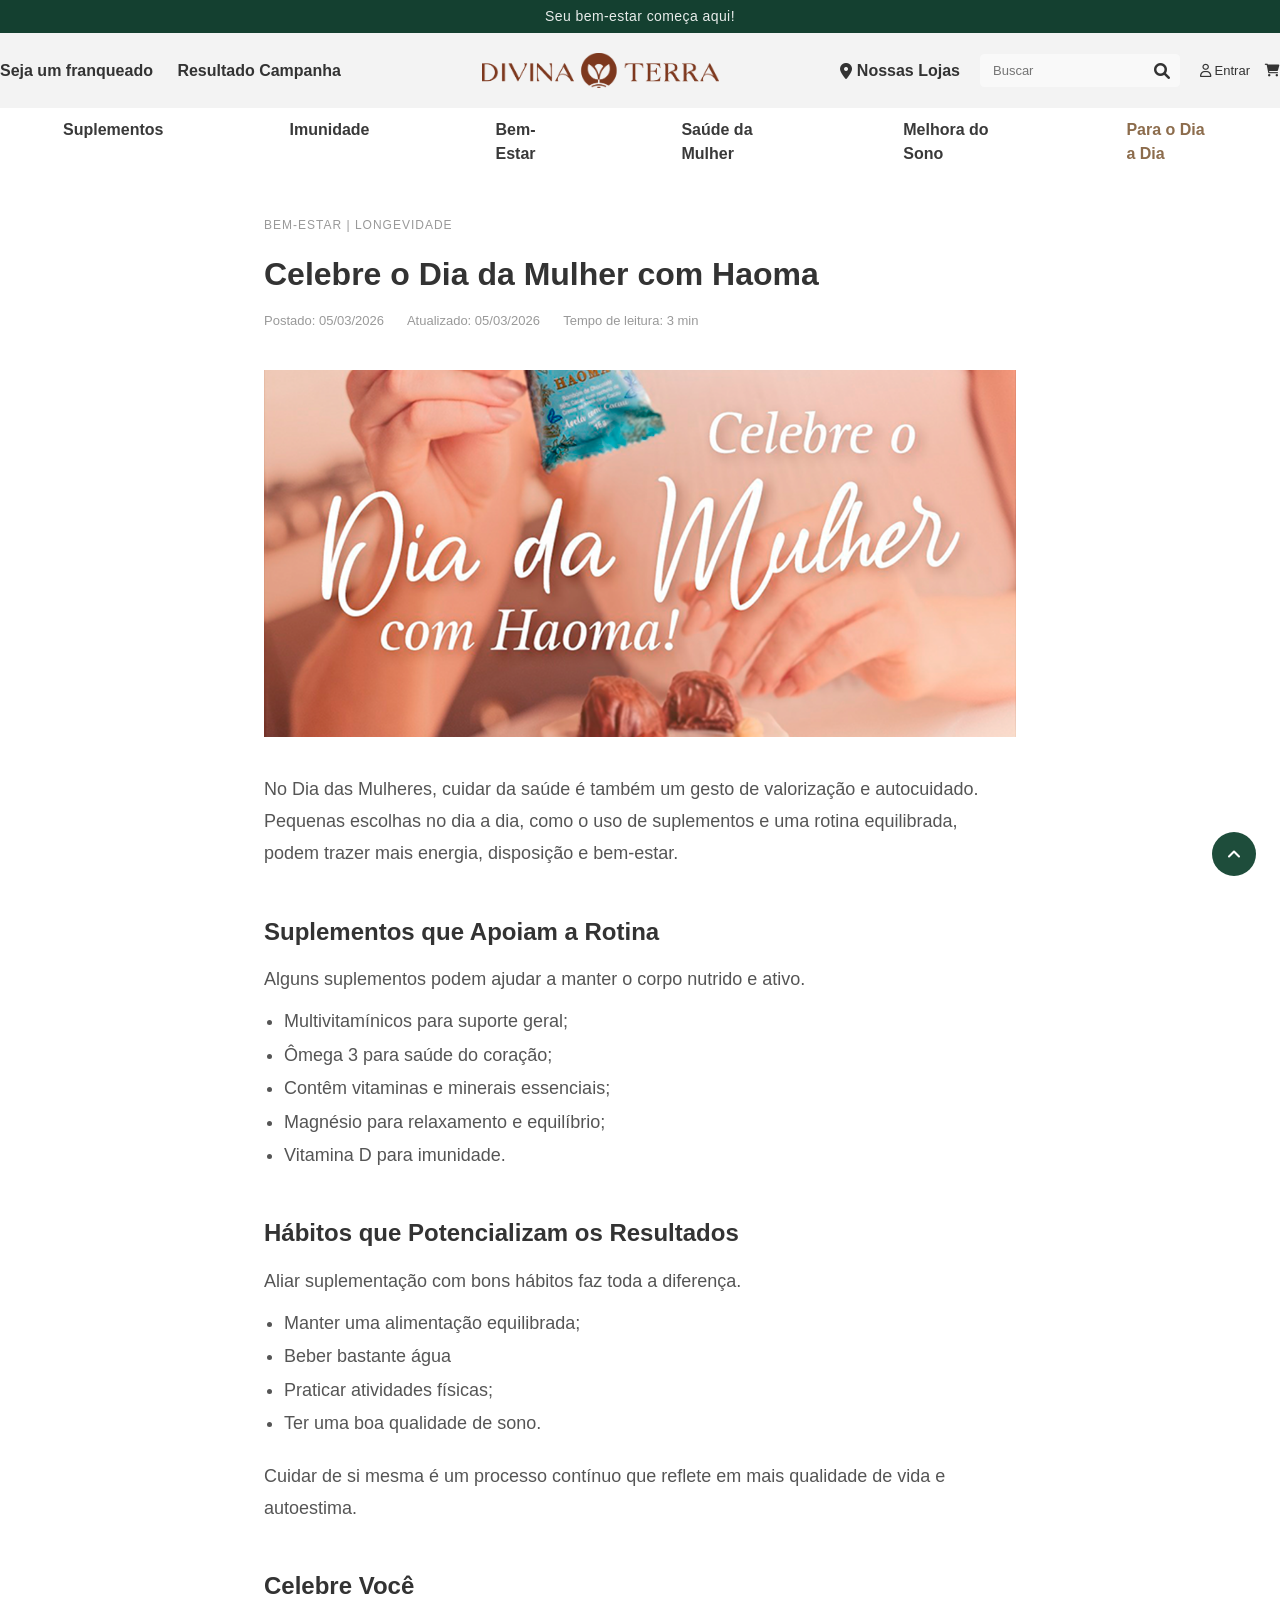
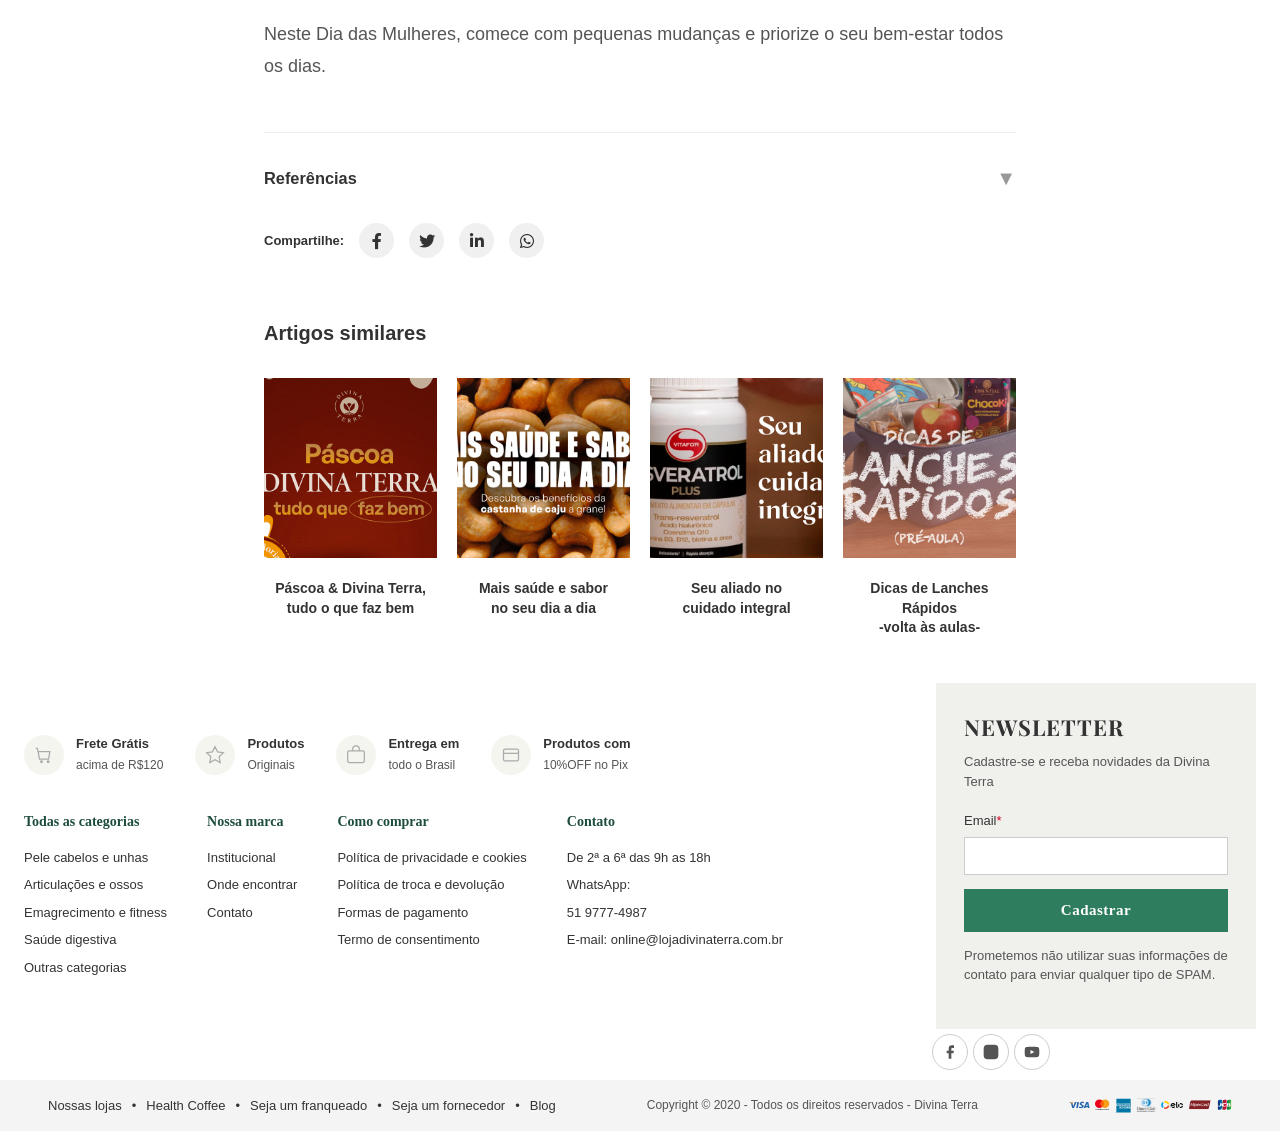
==== diadamulher.html @ d4440cf1 "Criado o menu" ====
<!DOCTYPE html>
<html lang="pt-BR">

<head>
    <link rel="icon" href="imagens/logo_aba.png" type="image/png">
    <meta charset="UTF-8">
    <meta name="viewport" content="width=device-width, initial-scale=1.0">
    <title>Celebre o Dia da Mulher | Divina Terra</title>
    <link rel="preconnect" href="https://fonts.googleapis.com">
    <link rel="preconnect" href="https://fonts.gstatic.com" crossorigin>
    <link href="https://fonts.googleapis.com/css2?family=Inter:wght@400;500;600;700&family=Poppins:wght@400;500;600;700&display=swap" rel="stylesheet">
    <link rel="stylesheet" href="https://cdnjs.cloudflare.com/ajax/libs/font-awesome/6.0.0/css/all.min.css">
    <link rel="stylesheet" href="styles.css">
    <style>
        .article-container {
            max-width: 800px;
            margin: 40px auto;
            padding: 0 1.5rem;
        }

        .article-header {
            margin-bottom: 40px;
        }

        .article-breadcrumb {
            font-size: 12px;
            color: #999;
            margin-bottom: 20px;
            text-transform: uppercase;
            letter-spacing: 1px;
        }

        .article-title {
            font-size: 32px;
            font-weight: 700;
            color: #333;
            margin-bottom: 15px;
            line-height: 1.3;
        }

        .article-meta {
            font-size: 13px;
            color: #999;
            margin-bottom: 30px;
        }

        .article-meta span {
            margin-right: 20px;
        }

        .article-image {
            width: 100%;
            margin-bottom: 30px;
            border-radius: 0;
        }

        .article-content {
            font-size: 18px;
            line-height: 1.8;
            color: #555;
        }

        .article-content p {
            margin-bottom: 10px;
            font-family: 'General Sans', sans-serif;
        }

        .article-content h2 {
            font-size: 24px;
            font-weight: 700;
            color: #333;
            margin-top: 40px;
            margin-bottom: 10px;
        }

        .article-content h3 {
            font-size: 18px;
            font-weight: 600;
            color: #333;
            margin-top: 25px;
            margin-bottom: 15px;
        }

        .article-content ul {
            margin-left: 20px;
            margin-bottom: 20px;
        }

        .article-content ul li {
            margin-bottom: 1px;
            list-style-type: disc;
            font-family: 'General Sans', sans-serif;
        }

        .article-content strong {
            color: #333;
            font-weight: 700;
        }

        .article-content a {
            color: #006644;
            text-decoration: underline;
        }

        .references-section {
            margin-top: 50px;
            padding-top: 30px;
            border-top: 1px solid #eee;
        }

        .references-header {
            display: flex;
            justify-content: space-between;
            align-items: center;
            cursor: pointer;
            user-select: none;
        }

        .references-header h3 {
            margin: 0;
        }

        .references-toggle {
            font-size: 20px;
            color: #999;
            transition: transform 0.3s ease;
        }

        .references-toggle.open {
            transform: rotate(180deg);
        }

        .references-content {
            display: none;
            margin-top: 20px;
        }

        .references-content.open {
            display: block;
        }

        .references-content ul {
            list-style: none;
            margin-left: 0;
        }

        .references-content ul li {
            margin-bottom: 15px;
            font-size: 13px;
            color: #666;
            line-height: 1.6;
        }

        .article-share {
            display: flex;
            gap: 15px;
            margin-top: 30px;
            align-items: center;
        }

        .article-share span {
            font-weight: 600;
            font-size: 13px;
        }

        .article-share a {
            display: inline-flex;
            align-items: center;
            justify-content: center;
            width: 35px;
            height: 35px;
            background-color: #f0f0f0;
            border-radius: 50%;
            color: #333;
            font-size: 16px;
        }

        .article-share a:hover {
            background-color: #006644;
            color: #fff;
        }

        .newsletter-internal {
            background-color: #F5F1E9;
            padding: 40px;
            margin: 50px 0;
            border-radius: 0;
            text-align: center;
        }

        .newsletter-internal h3 {
            font-size: 20px;
            margin-bottom: 15px;
        }

        .newsletter-internal p {
            font-size: 14px;
            color: #666;
            margin-bottom: 25px;
        }

        .newsletter-internal form {
            display: flex;
            gap: 10px;
            max-width: 500px;
            margin: 0 auto;
        }

        .newsletter-internal input {
            flex: 1;
            padding: 12px;
            border: 1px solid #ddd;
            border-radius: 4px;
        }

        .newsletter-internal button {
            padding: 12px 30px;
            background-color: #333;
            color: #fff;
            border: none;
            border-radius: 4px;
            font-weight: 700;
            cursor: pointer;
        }

        .related-articles {
            margin-top: 60px;
        }

        .related-articles h3 {
            font-size: 20px;
            font-weight: 700;
            margin-bottom: 30px;
        }

        .related-grid {
            display: grid;
            grid-template-columns: repeat(4, 1fr);
            gap: 20px;
        }

        .related-card {
            cursor: pointer;
            transition: transform 0.3s ease;
        }

        .related-card:hover {
            transform: translateY(-5px);
        }

        .related-card img {
            width: 100%;
            height: 180px;
            object-fit: cover;
            margin-bottom: 15px;
        }

        .related-card h4 {
            font-size: 14px;
            font-weight: 600;
            color: #333;
            line-height: 1.4;
            text-align: center;
        }

        @media (max-width: 768px) {
            .article-title {
                font-size: 24px;
            }

            .related-grid {
                grid-template-columns: repeat(2, 1fr);
            }

            .newsletter-internal form {
                flex-direction: column;
            }
        }

        @media (max-width: 600px) {
            .article-container {
                padding: 0 1rem;
            }

            .related-grid {
                grid-template-columns: 1fr;
            }
        }
    </style>
</head>
<body>
    <html lang="pt-BR">
        <!-- ===== TOP BAR ===== -->
        <div class="topbar">
            <div class="topbar__inner">
                  <span class="topbar__text">Seu bem-estar começa aqui!</span>
            </div>
        </div>
    <body>
        <link href="https://api.fontshare.com/v2/css?f[]=general-sans@400,500,600,700&display=swap" rel="stylesheet">
        <!-- Barra Superior Oficial -->
        <div class="top-bar">
            <div class="top-bar-container">
                <div class="top-left">
                    <a href="https://conteudo.lojadivinaterra.com.br/landing-seja-um-franqueadoib">Seja um franqueado</a>
                    <a href="#">Resultado Campanha</a>
                </div>
                <div class="logo-container">
                    <!-- Placeholder para o logo oficial -->
                        <img src="Imagens\LOGO.png">
                </div>
                <div class="top-right">
                    <span><i class="fas fa-location-dot"></i> Nossas Lojas</span>
                    <div class="search-input-wrapper" style="margin-left: 20px;">
                        <input type="text" placeholder="Buscar">
                        <i class="fas fa-search"></i>
                    </div>
                    <div class="header-user-actions" style="margin-left: 20px;">
                        <a href="#"><i class="far fa-user"></i> Entrar</a>
                        <a href="#"><i class="fas fa-shopping-cart"></i></a>
                    </div>
                </div>
            </div>
            
        </div>
        
    <!-- Header Principal Oficial -->
    <header>
        <nav class="nav-categories">
            <div class="nav-categories-container">
                    <div class="item"><a href="https://www.lojadivinaterra.com.br/suplementos">Suplementos</a></div>
                    <div class="item"><a href="https://www.lojadivinaterra.com.br/imunidade">Imunidade</a></div>
                    <div class="item"><a href="https://www.lojadivinaterra.com.br/bem-estar">Bem-Estar</a></div>
                    <div class="item"><a href="https://www.lojadivinaterra.com.br/saude-da-mulher">Saúde da Mulher</a></div>
                    <div class="item"><a href="https://www.lojadivinaterra.com.br/sono">Melhora do Sono</a></div>
                    <div class="item1"><a href="https://www.lojadivinaterra.com.br/imunidade" class="active">Para o Dia a Dia</a></div>
            </div>
        </nav>
    </header>

    
    <!-- Conteúdo do Artigo -->
    <main class="article-container">
        <article>
            <div class="article-header">
                <div class="article-breadcrumb">
                    <a href="menublog.html" style="color: #999;">BEM-ESTAR</a> | <a href="menublog.html" style="color: #999;">LONGEVIDADE</a>
                </div>
                <h1 class="article-title">Celebre o Dia da Mulher com Haoma</h1>
                <div class="article-meta">
                    <span>Postado: 05/03/2026</span>
                    <span>Atualizado: 05/03/2026</span>
                    <span>Tempo de leitura: 3 min</span>
                </div>
            </div>

            <img src="Imagens\4_banner.png" alt="Dia da Mulher" class="article-image">

            <div class="article-content">
                <p>No Dia das Mulheres, cuidar da saúde é também um gesto de valorização e autocuidado. Pequenas escolhas no dia a dia, como o uso de suplementos e uma rotina equilibrada, podem trazer mais energia, disposição e bem-estar.</p>

                <h2>Suplementos que Apoiam a Rotina</h2>

                <p>Alguns suplementos podem ajudar a manter o corpo nutrido e ativo.</p>

                <ul>
                    <li>Multivitamínicos para suporte geral;</li>
                    <li>Ômega 3 para saúde do coração;</li>
                    <li>Contêm vitaminas e minerais essenciais;</li>
                    <li>Magnésio para relaxamento e equilíbrio;</li>
                    <li>Vitamina D para imunidade.</li>
                </ul>

                <h2>Hábitos que Potencializam os Resultados</h2>

                <p>Aliar suplementação com bons hábitos faz toda a diferença.</p>

                <ul>
                    <li>Manter uma alimentação equilibrada;</li>
                    <li>Beber bastante água</li>
                    <li>Praticar atividades físicas;</li>
                    <li>Ter uma boa qualidade de sono.</li>
                </ul>

                <p>Cuidar de si mesma é um processo contínuo que reflete em mais qualidade de vida e autoestima.</p>

                <h2>Celebre Você</h2>

                <p>Neste Dia das Mulheres, comece com pequenas mudanças e priorize o seu bem-estar todos os dias.</p>
            </div>

            <!-- Seção de Referências Expansível -->
            <div class="references-section">
                <div class="references-header" onclick="toggleReferences()">
                    <h3>Referências</h3>
                    <span class="references-toggle" id="ref-toggle">▼</span>
                </div>
                <div class="references-content" id="ref-content">
                    <ul>
                        <li>1. Organização Mundial da Saúde (OMS). Menopausa e saúde da mulher. Disponível em: www.who.int</li>
                        <li>2. Sociedade Brasileira de Climatério. Guia prático sobre menopausa. São Paulo, 2024.</li>
                        <li>3. Estudo clínico sobre terapia hormonal e qualidade de vida. Journal of Women's Health, 2023.</li>
                        <li>4. Nutrição e menopausa: impacto de micronutrientes. American Journal of Clinical Nutrition, 2024.</li>
                        <li>5. Exercício físico e sintomas climatéricos. Medicine & Science in Sports & Exercise, 2023.</li>
                    </ul>
                </div>
            </div>

            <!-- Compartilhamento -->
            <div class="article-share">
                <span>Compartilhe:</span>
                <a href="https://www.facebook.com/share_channel/#" title="Facebook"><i class="fab fa-facebook-f"></i></a>
                <a href="#" title="Twitter"><i class="fab fa-twitter"></i></a>
                <a href="#" title="LinkedIn"><i class="fab fa-linkedin-in"></i></a>
                <a href="#" title="WhatsApp"><i class="fab fa-whatsapp"></i></a>
            </div>
        </article>

        <!-- Artigos Relacionados -->
        <div class="related-articles">
            <h3>Artigos similares</h3>
            <div class="related-grid">
                <div class="related-card" onclick="window.location.href='pascoadivina.html'">
                    <img src="Imagens/3.png" alt="Dia da Mulher">
                    <h4>Páscoa & Divina Terra,<p>tudo o que faz bem</h4>
                </div>
                <div class="related-card" onclick="window.location.href='sauderesabor.html'">
                    <img src="Imagens/2.png" alt="Fadiga ocular">
                    <h4>Mais saúde e sabor<p>no seu dia a dia</h4>
                </div>
                <div class="related-card">
                    <img src="Imagens/8.png" alt="Ectoína">
                    <h4>Seu aliado no<p>cuidado integral</h4>
                </div>
                <div class="related-card">
                    <img src="Imagens/7.png" alt="Nutrição infantil">
                    <h4>Dicas de Lanches Rápidos</p>-volta às aulas-</h4>
                </div>
            </div>
        </div>
    </main>


    <!-- Rodapé Oficial Divina Terra -->
    <html lang="pt-BR">
        <head>
          <meta charset="UTF-8" />
          <meta name="viewport" content="width=device-width, initial-scale=1.0"/>
          <title>Rodapé</title>
          <link rel="preconnect" href="https://fonts.googleapis.com">
          <link href="https://fonts.googleapis.com/css2?family=Lato:wght@400;700&family=Playfair+Display:wght@700&display=swap" rel="stylesheet">
          <link rel="stylesheet" href="footer.css">
        </head>
        <body>
        
        <!-- DESKTOP FOOTER -->
        <footer class="desktop-footer">
        
          <div class="footer-body">
        
            <!-- ESQUERDA: benefícios + colunas -->
            <div class="footer-left">
        
              <div class="footer-benefits">
                <div class="benefit-item">
                  <div class="benefit-icon">
                    <svg viewBox="0 0 24 24" fill="none" stroke="currentColor" stroke-width="1.5">
                      <path d="M5 8h14l-1.5 9H6.5L5 8z"/><path d="M5 8l-1-4H2"/>
                      <circle cx="9" cy="20" r="1"/><circle cx="17" cy="20" r="1"/>
                    </svg>
                  </div>
                  <div class="benefit-text"><strong>Frete Grátis</strong><span>acima de R$120</span></div>
                </div>
                <div class="benefit-item">
                  <div class="benefit-icon">
                    <svg viewBox="0 0 24 24" fill="none" stroke="currentColor" stroke-width="1.5">
                      <polygon points="12 2 15.09 8.26 22 9.27 17 14.14 18.18 21.02 12 17.77 5.82 21.02 7 14.14 2 9.27 8.91 8.26 12 2"/>
                    </svg>
                  </div>
                  <div class="benefit-text"><strong>Produtos</strong><span>Originais</span></div>
                </div>
                <div class="benefit-item">
                  <div class="benefit-icon">
                    <svg viewBox="0 0 24 24" fill="none" stroke="currentColor" stroke-width="1.5">
                      <rect x="2" y="7" width="20" height="14" rx="2"/><path d="M16 7V5a4 4 0 0 0-8 0v2"/>
                    </svg>
                  </div>
                  <div class="benefit-text"><strong>Entrega em</strong><span>todo o Brasil</span></div>
                </div>
                <div class="benefit-item">
                  <div class="benefit-icon">
                    <svg viewBox="0 0 24 24" fill="none" stroke="currentColor" stroke-width="1.5">
                      <rect x="3" y="5" width="18" height="14" rx="2"/><path d="M3 10h18"/>
                    </svg>
                  </div>
                  <div class="benefit-text"><strong>Produtos com</strong><span>10%OFF no Pix</span></div>
                </div>
              </div>
        
              <div class="footer-columns">
                <div class="footer-col">
                  <h4>Todas as categorias</h4>
                  <ul>
                    <li><a href="#">Pele cabelos e unhas</a></li>
                    <li><a href="#">Articulações e ossos</a></li>
                    <li><a href="#">Emagrecimento e fitness</a></li>
                    <li><a href="#">Saúde digestiva</a></li>
                    <li><a href="#">Outras categorias</a></li>
                  </ul>
                </div>
                <div class="footer-col">
                  <h4><a href="#" style="color:inherit;text-decoration:none;">Nossa marca</a></h4>
                  <ul>
                    <li><a href="https://www.lojadivinaterra.com.br/institucional">Institucional</a></li>
                    <li><a href="https://www.lojadivinaterra.com.br/nossas-lojas">Onde encontrar</a></li>
                    <li><a href="https://www.lojadivinaterra.com.br/fale-conosco">Contato</a></li>
                  </ul>
                </div>
                <div class="footer-col">
                  <h4><a href="#" style="color:inherit;text-decoration:none;">Como comprar</a></h4>
                  <ul>
                    <li><a href="https://www.lojadivinaterra.com.br/politica-de-privacidade">Política de privacidade e cookies</a></li>
                    <li><a href="#">Política de troca e devolução</a></li>
                    <li><a href="#">Formas de pagamento</a></li>
                    <li><a href="#">Termo de consentimento</a></li>
                  </ul>
                </div>
                <div class="footer-col">
                  <h4><a href="#" style="color:inherit;text-decoration:none;">Contato</a></h4>
                  <ul>
                    <li><a href="#">De 2ª a 6ª das 9h as 18h</a></li>
                    <li><a href="#">WhatsApp:</a></li>
                    <li><a href="tel:5199777-4987">51 9777-4987</a></li>
                    <li><a href="mailto:online@lojadivinaterra.com.br">E-mail: online@lojadivinaterra.com.br</a></li>
                  </ul>
                </div>
              </div>
        
            </div>
            <!-- /ESQUERDA -->
        
            <!-- NEWSLETTER (direita) -->
            <div class="footer-newsletter">
              <h3>Newsletter</h3>
              <p>Cadastre-se e receba novidades da Divina Terra</p>
              <form class="newsletter-form" novalidate onsubmit="return false;">
                <label for="email-input">Email<span>*</span></label>
                <input type="email" id="email-input" name="email" autocomplete="email" />
                <div class="newsletter-error-msg" id="email-error">campo obrigatório</div>
                <button type="button" onclick="handleNewsletterSubmit()">Cadastrar</button>
              </form>
              <p class="newsletter-disclaimer">Prometemos não utilizar suas informações de contato para enviar qualquer tipo de SPAM.</p>
            </div>
        
          </div>
        
          <!-- Social -->
          <div class="footer-social">
            <a href="https://facebook.com" target="_blank" rel="noopener" class="social-link" aria-label="Facebook">
              <svg viewBox="0 0 24 24"><path d="M18 2h-3a5 5 0 0 0-5 5v3H7v4h3v8h4v-8h3l1-4h-4V7a1 1 0 0 1 1-1h3z"/></svg>
            </a>
            <a href="https://instagram.com" target="_blank" rel="noopener" class="social-link" aria-label="Instagram">
              <svg viewBox="0 0 24 24" fill="none" stroke="currentColor" stroke-width="2">
                <rect x="2" y="2" width="20" height="20" rx="5"/>
                <path d="M16 11.37A4 4 0 1 1 12.63 8 4 4 0 0 1 16 11.37z"/>
                <line x1="17.5" y1="6.5" x2="17.51" y2="6.5"/>
              </svg>
            </a>
            <a href="https://youtube.com" target="_blank" rel="noopener" class="social-link" aria-label="YouTube">
              <svg viewBox="0 0 24 24">
                <path d="M22.54 6.42a2.78 2.78 0 0 0-1.95-1.96C18.88 4 12 4 12 4s-6.88 0-8.59.46a2.78 2.78 0 0 0-1.95 1.96A29 29 0 0 0 1 12a29 29 0 0 0 .46 5.58A2.78 2.78 0 0 0 3.41 19.6C5.12 20 12 20 12 20s6.88 0 8.59-.46a2.78 2.78 0 0 0 1.95-1.95A29 29 0 0 0 23 12a29 29 0 0 0-.46-5.58z"/>
                <polygon points="9.75 15.02 15.5 12 9.75 8.98 9.75 15.02" style="fill:#fff"/>
              </svg>
            </a>
          </div>
        
          <!-- RODAPÉ -->
          <div class="footer-bottom">
            <div class="footer-bottom-links">
              <a href="https://www.lojadivinaterra.com.br/nossas-lojas">Nossas lojas</a><span class="dot">•</span>
              <a href="#">Health Coffee</a><span class="dot">•</span>
              <a href="https://lojadivinaterra.rds.land/sejaumfranqueado">Seja um franqueado</a><span class="dot">•</span>
              <a href="#">Seja um fornecedor</a><span class="dot">•</span>
              <a href="#">Blog</a>
            </div>
            <span class="footer-copyright">Copyright © 2020 - Todos os direitos reservados - Divina Terra</span>
            <div class="footer-payment-icons">
                <svg width="21" height="8" viewBox="0 0 21 8" fill="none" xmlns="http://www.w3.org/2000/svg">
                    <path d="M8.93374 7.11106H7.25218L8.30313 0.910598H9.98487L8.93374 7.11106ZM5.83754 0.910598L4.23441 5.17533L4.04471 4.25696L4.04488 4.2573L3.47906 1.46888C3.47906 1.46888 3.41064 0.910598 2.68138 0.910598H0.0310986L0 1.01559C0 1.01559 0.810462 1.17746 1.75897 1.7243L3.21991 7.11123H4.97196L7.6473 0.910598H5.83754ZM19.0639 7.11106H20.608L19.2617 0.910432H17.91C17.2858 0.910432 17.1337 1.37251 17.1337 1.37251L14.6258 7.11106H16.3787L16.7293 6.19005H18.867L19.0639 7.11106ZM17.2136 4.91775L18.0971 2.59738L18.5942 4.91775H17.2136ZM14.7573 2.40167L14.9973 1.07015C14.9973 1.07015 14.2568 0.799805 13.4848 0.799805C12.6504 0.799805 10.6687 1.14993 10.6687 2.85247C10.6687 4.45434 12.9945 4.47424 12.9945 5.31564C12.9945 6.15704 10.9083 6.00628 10.2198 5.4757L9.96984 6.86791C9.96984 6.86791 10.7207 7.21804 11.8679 7.21804C13.0154 7.21804 14.7466 6.64765 14.7466 5.09522C14.7466 3.48307 12.3998 3.33297 12.3998 2.63205C12.4 1.93096 14.0377 2.02102 14.7573 2.40167Z" fill="#2566AF"/>
                    <path d="M4.04488 4.25685L3.47906 1.46844C3.47906 1.46844 3.41064 0.910156 2.68138 0.910156H0.0310986L0 1.01514C0 1.01514 1.27383 1.26858 2.49566 2.21812C3.66392 3.1257 4.04488 4.25685 4.04488 4.25685Z" fill="#E6A540"/>
                </svg>
                <svg width="15" height="12" viewBox="0 0 15 12" fill="none" xmlns="http://www.w3.org/2000/svg">
                    <g clip-path="url(#clip0_627_2451)">
                        <path d="M14.0376 10.9503V10.9778H14.0643C14.0694 10.9779 14.0743 10.9767 14.0787 10.9743C14.0804 10.9731 14.0818 10.9716 14.0827 10.9697C14.0837 10.9679 14.0841 10.9659 14.084 10.9638C14.0841 10.9618 14.0837 10.9598 14.0827 10.958C14.0818 10.9562 14.0804 10.9547 14.0787 10.9536C14.0743 10.9511 14.0694 10.9499 14.0643 10.9501H14.0376V10.9503ZM14.0646 10.9309C14.0761 10.9302 14.0874 10.9334 14.0967 10.9398C14.1004 10.9428 14.1034 10.9465 14.1053 10.9507C14.1073 10.9549 14.1082 10.9595 14.1079 10.9642C14.1081 10.9681 14.1074 10.9721 14.1058 10.9758C14.1043 10.9795 14.1019 10.9828 14.0989 10.9855C14.0918 10.9915 14.0828 10.9951 14.0733 10.9958L14.1091 11.0349H14.0815L14.0486 10.996H14.0379V11.0349H14.0149V10.931H14.065L14.0646 10.9309ZM14.0575 11.0708C14.0696 11.0709 14.0815 11.0686 14.0926 11.064C14.1033 11.0595 14.113 11.0532 14.1213 11.0453C14.1295 11.0374 14.1361 11.0281 14.1407 11.0178C14.1501 10.996 14.1501 10.9716 14.1407 10.9498C14.136 10.9395 14.1294 10.9302 14.1213 10.9223C14.113 10.9144 14.1033 10.9081 14.0926 10.9037C14.0815 10.8993 14.0695 10.8971 14.0575 10.8972C14.0452 10.8971 14.033 10.8993 14.0217 10.9037C14.0107 10.908 14.0008 10.9143 13.9924 10.9223C13.9797 10.9348 13.9712 10.9505 13.9678 10.9677C13.9644 10.9848 13.9663 11.0024 13.9733 11.0185C13.9776 11.0288 13.9841 11.0382 13.9924 11.046C14.0008 11.054 14.0107 11.0603 14.0217 11.0646C14.033 11.0693 14.0452 11.0716 14.0575 11.0715M14.0575 10.8722C14.0889 10.8722 14.1191 10.884 14.1416 10.9052C14.1524 10.9153 14.161 10.9275 14.1669 10.9409C14.1731 10.9546 14.1762 10.9694 14.1762 10.9843C14.1762 10.9993 14.1731 11.0141 14.1669 11.0278C14.1609 11.0411 14.1523 11.0532 14.1416 11.0635C14.1306 11.0736 14.1178 11.0817 14.1039 11.0875C14.0892 11.0935 14.0734 11.0966 14.0575 11.0965C14.0413 11.0966 14.0254 11.0935 14.0105 11.0875C13.9964 11.0819 13.9835 11.0737 13.9725 11.0635C13.9618 11.0528 13.9533 11.0403 13.9475 11.0266C13.9414 11.0129 13.9382 10.9981 13.9382 10.9832C13.9382 10.9682 13.9414 10.9534 13.9475 10.9397C13.9534 10.9263 13.962 10.9142 13.9728 10.904C13.9837 10.8936 13.9966 10.8854 14.0109 10.88C14.0257 10.874 14.0417 10.8709 14.0578 10.871M3.09481 10.4706C3.09481 10.2723 3.23012 10.1094 3.45128 10.1094C3.66263 10.1094 3.80525 10.2653 3.80525 10.4706C3.80525 10.6759 3.66263 10.8318 3.45128 10.8318C3.23012 10.8318 3.09481 10.6689 3.09481 10.4706ZM4.04616 10.4706V9.90631H3.79064V10.0438C3.70959 9.94219 3.58667 9.87847 3.41949 9.87847C3.09015 9.87847 2.83169 10.1265 2.83169 10.4709C2.83169 10.8153 3.09001 11.0633 3.41949 11.0633C3.58659 11.0633 3.70959 10.9995 3.79064 10.898V11.0349H4.04588V10.4706H4.04616ZM12.68 10.4706C12.68 10.2723 12.8153 10.1094 13.0365 10.1094C13.2481 10.1094 13.3905 10.2653 13.3905 10.4706C13.3905 10.6759 13.2481 10.8318 13.0365 10.8318C12.8154 10.8318 12.68 10.6689 12.68 10.4706ZM13.6316 10.4706V9.45337H13.3759V10.0438C13.2948 9.94219 13.1719 9.87847 13.0047 9.87847C12.6754 9.87847 12.4169 10.1265 12.4169 10.4709C12.4169 10.8153 12.6752 11.0633 13.0047 11.0633C13.1719 11.0633 13.2948 10.9995 13.3759 10.898V11.0349H13.6316V10.4706ZM7.21755 10.0978C7.38221 10.0978 7.48796 10.1969 7.51495 10.3714H6.90525C6.93252 10.2085 7.03555 10.0978 7.21762 10.0978M7.2227 9.87785C6.87833 9.87785 6.63741 10.1184 6.63741 10.4703C6.63741 10.829 6.88799 11.0626 7.23981 11.0626C7.41679 11.0626 7.57889 11.0202 7.7215 10.9046L7.59628 10.7228C7.49777 10.7984 7.37233 10.8408 7.25442 10.8408C7.08975 10.8408 6.93983 10.7676 6.90296 10.5645H7.77549C7.77799 10.534 7.78057 10.5032 7.78057 10.4702C7.77799 10.1185 7.55147 9.87779 7.22256 9.87779M10.3076 10.4702C10.3076 10.2719 10.4429 10.109 10.6641 10.109C10.8754 10.109 11.018 10.2649 11.018 10.4702C11.018 10.6755 10.8754 10.8314 10.6641 10.8314C10.4429 10.8314 10.3075 10.6685 10.3075 10.4702M11.2589 10.4702V9.90631H11.0035V10.0438C10.9222 9.94219 10.7995 9.87847 10.6323 9.87847C10.303 9.87847 10.0446 10.1265 10.0446 10.4709C10.0446 10.8153 10.3029 11.0633 10.6323 11.0633C10.7995 11.0633 10.9222 10.9995 11.0035 10.898V11.0349H11.259V10.4706L11.2589 10.4702ZM8.86459 10.4702C8.86459 10.8124 9.11274 11.0626 9.49148 11.0626C9.66846 11.0626 9.78638 11.0248 9.91389 10.9281L9.79118 10.7298C9.69524 10.796 9.59451 10.8314 9.48332 10.8314C9.27934 10.829 9.12935 10.6874 9.12935 10.4702C9.12935 10.253 9.27934 10.1115 9.48332 10.109C9.59422 10.109 9.69495 10.1444 9.79118 10.2106L9.91389 10.0123C9.78617 9.91559 9.66825 9.87779 9.49148 9.87779C9.11274 9.87779 8.86459 10.1279 8.86459 10.4702ZM12.1587 9.87779C12.0113 9.87779 11.9153 9.94397 11.8489 10.0431V9.90631H11.5957V11.0343H11.8515V10.402C11.8515 10.2153 11.935 10.1116 12.1021 10.1116C12.1568 10.1109 12.2111 10.1205 12.2619 10.14L12.3406 9.90878C12.2841 9.88741 12.2103 9.87799 12.1585 9.87799M5.30946 9.996C5.18653 9.9182 5.01714 9.87799 4.83027 9.87799C4.53258 9.87799 4.34092 10.015 4.34092 10.2391C4.34092 10.423 4.48361 10.5365 4.74637 10.5719L4.86707 10.5884C5.00719 10.6073 5.07334 10.6427 5.07334 10.7064C5.07334 10.7936 4.98027 10.8434 4.8055 10.8434C4.62852 10.8434 4.50079 10.7891 4.41466 10.7254L4.2946 10.9167C4.43471 11.0158 4.61169 11.0631 4.80335 11.0631C5.14272 11.0631 5.33939 10.9097 5.33939 10.6949C5.33939 10.4966 5.1846 10.3929 4.92886 10.3575L4.80844 10.3407C4.69782 10.3269 4.60919 10.3056 4.60919 10.23C4.60919 10.1475 4.69274 10.0979 4.83292 10.0979C4.98292 10.0979 5.12811 10.1522 5.19928 10.1946L5.30989 9.99628L5.30946 9.996ZM8.60649 9.8782C8.45908 9.8782 8.36307 9.94439 8.29699 10.0435V9.90631H8.04375V11.0343H8.29928V10.402C8.29928 10.2153 8.38283 10.1116 8.54986 10.1116C8.60456 10.1109 8.65887 10.1205 8.70966 10.14L8.78842 9.90878C8.73186 9.88741 8.65811 9.87799 8.60635 9.87799M6.42599 9.90631H6.00816V9.5641H5.74984V9.90631H5.5115V10.1305H5.74984V10.6451C5.74984 10.9068 5.85566 11.0627 6.15794 11.0627C6.26884 11.0627 6.39656 11.0297 6.47761 10.9755L6.40379 10.7655C6.32755 10.8079 6.24399 10.8292 6.17755 10.8292C6.04983 10.8292 6.00816 10.7536 6.00816 10.6404V10.1307H6.42599V9.90631ZM2.60574 11.0346V10.3267C2.60574 10.0601 2.42876 9.88067 2.14345 9.87827C1.99346 9.87586 1.83874 9.92067 1.73042 10.079C1.64937 9.95387 1.52164 9.87827 1.34208 9.87827C1.21658 9.87827 1.09393 9.91366 0.997926 10.0458V9.90631H0.742188V11.0343H0.99993V10.4089C0.99993 10.2131 1.11305 10.109 1.28774 10.109C1.45742 10.109 1.54327 10.2152 1.54327 10.4064V11.0342H1.80158V10.4087C1.80158 10.2129 1.9195 10.1089 2.08911 10.1089C2.26359 10.1089 2.34685 10.2151 2.34685 10.4063V11.0341L2.60574 11.0346Z" fill="#070708"/>
                        <path d="M14.1835 7.28214V7.11719H14.1387L14.087 7.23039L14.0355 7.11719H13.9906V7.28214H14.0224V7.15788L14.0708 7.2651H14.1037L14.1521 7.1576V7.28214H14.1836H14.1835ZM13.8996 7.28214V7.14544H13.9569V7.1176H13.8105V7.14544H13.8678V7.28214H13.8993H13.8996Z" fill="#F79410"/>
                        <path d="M9.09691 7.98953H5.22461V1.30884H9.09698L9.09691 7.98953Z" fill="#FF5F00"/>
                        <path d="M5.46988 4.64868C5.46988 3.2935 6.13084 2.0863 7.1601 1.30833C6.381 0.718578 5.41739 0.3985 4.42523 0.399907C1.98118 0.399907 0 2.30212 0 4.64868C0 6.99524 1.98118 8.89745 4.42523 8.89745C5.41741 8.89887 6.38106 8.57879 7.16017 7.98902C6.13099 7.21119 5.46988 6.00392 5.46988 4.64868Z" fill="#EB001B"/>
                        <path d="M14.3207 4.64941C14.3207 6.99597 12.3395 8.89818 9.89545 8.89818C8.90317 8.89958 7.93942 8.5795 7.16016 7.98976C8.1897 7.21179 8.85066 6.00466 8.85066 4.64941C8.85066 3.29416 8.1897 2.08703 7.16016 1.30906C7.9394 0.719328 8.90312 0.399257 9.89538 0.400639C12.3394 0.400639 14.3206 2.30285 14.3206 4.64941" fill="#F79E1B"/>
                    </g>
                </svg>

                <svg width="16" height="15" viewBox="0 0 16 15" fill="none" xmlns="http://www.w3.org/2000/svg">
                    <path fill-rule="evenodd" clip-rule="evenodd" d="M0.883534 14.5049H0.835658C0.835658 14.482 0.823667 14.4475 0.823667 14.4359C0.823667 14.4244 0.823667 14.4015 0.787694 14.4015H0.715749V14.5049H0.679776V14.2634H0.787694C0.835658 14.2634 0.871543 14.275 0.871543 14.3208C0.871543 14.3554 0.859553 14.367 0.847649 14.3783C0.85964 14.3899 0.871543 14.4014 0.871543 14.4244V14.4704C0.871543 14.482 0.871543 14.482 0.883534 14.482V14.5049ZM0.835658 14.3324C0.835658 14.2979 0.811676 14.2979 0.799685 14.2979H0.715749V14.367H0.787694C0.811676 14.367 0.835658 14.3554 0.835658 14.3324ZM1.03942 14.3784C1.03942 14.2404 0.919594 14.1252 0.763712 14.1252C0.619909 14.1252 0.5 14.2404 0.5 14.3784C0.5 14.528 0.619909 14.6432 0.763712 14.6432C0.919507 14.6431 1.03942 14.528 1.03942 14.3784ZM1.00344 14.3784C1.00344 14.505 0.895612 14.597 0.763712 14.597C0.631813 14.597 0.535973 14.5049 0.535973 14.3784C0.535973 14.2634 0.6319 14.1598 0.763712 14.1598C0.895525 14.1598 1.00344 14.2634 1.00344 14.3784ZM15.7708 9.72961C15.7708 10.0749 15.5431 10.2358 15.1355 10.2358H14.3565V9.89051H15.1355C15.2074 9.89051 15.2674 9.87909 15.2914 9.85615C15.3153 9.83304 15.3393 9.79851 15.3393 9.75254C15.3393 9.70642 15.3154 9.66045 15.2914 9.63752C15.2674 9.61441 15.2195 9.60298 15.1476 9.60298C14.7761 9.59139 14.3085 9.61441 14.3085 9.10816C14.3085 8.87794 14.4643 8.62478 14.8838 8.62478H15.6869V8.97003H14.9437C14.8719 8.97003 14.8239 8.97003 14.7879 8.99297C14.7519 9.0275 14.728 9.06204 14.728 9.11959C14.728 9.17715 14.764 9.21168 14.8119 9.23479C14.8599 9.24622 14.9079 9.25773 14.9679 9.25773H15.1835C15.4113 9.25773 15.5552 9.30369 15.6511 9.38435C15.7229 9.46485 15.7708 9.56853 15.7708 9.72961ZM14.0807 9.38435C13.9848 9.30369 13.8409 9.25773 13.6132 9.25773H13.3975C13.3376 9.25773 13.2896 9.24613 13.2417 9.23479C13.1936 9.21168 13.1579 9.17715 13.1579 9.11959C13.1579 9.06204 13.1698 9.0275 13.2177 8.99297C13.2537 8.97003 13.3016 8.97003 13.3735 8.97003H14.1167V8.62478H13.3136C12.8821 8.62478 12.7382 8.87794 12.7382 9.10816C12.7382 9.61433 13.2057 9.59139 13.5774 9.60298C13.6491 9.60298 13.6972 9.61441 13.7211 9.63752C13.745 9.66045 13.7691 9.70642 13.7691 9.75254C13.7691 9.79851 13.7451 9.83304 13.7211 9.85615C13.6851 9.87909 13.6372 9.89051 13.5653 9.89051H12.7861V10.2358H13.5653C13.9727 10.2358 14.2005 10.0748 14.2005 9.72961C14.2005 9.56853 14.1527 9.46485 14.0807 9.38435ZM12.5464 9.90219H11.5996V9.57996H12.5225V9.25789H11.5996V8.9586H12.5464V8.62494H11.204V10.2358H12.5464V9.90219ZM10.7724 8.70552C10.6405 8.63645 10.4848 8.62486 10.281 8.62486H9.35813V10.2358H9.76556V9.64894H10.1971C10.3409 9.64894 10.4249 9.66054 10.4848 9.71801C10.5568 9.79851 10.5568 9.93664 10.5568 10.0402V10.2358H10.9522V9.92505C10.9522 9.77548 10.9403 9.70642 10.8924 9.62592C10.8564 9.57979 10.7846 9.52232 10.6887 9.48779C10.7964 9.45342 10.9764 9.31528 10.9764 9.06204C10.9763 8.87802 10.9043 8.77442 10.7724 8.70552ZM8.49505 8.62486H7.21246L6.69703 9.15421L6.20557 8.62486H4.58741V10.2358H6.18168L6.69711 9.70642L7.18856 10.2358H7.96771V9.69507H8.47115C8.81872 9.69507 9.16645 9.60298 9.16645 9.15421C9.16636 8.71695 8.80673 8.62486 8.49505 8.62486ZM10.4488 9.29235C10.3889 9.31528 10.329 9.31528 10.257 9.31528L9.76556 9.32688V8.95852H10.257C10.329 8.95852 10.4009 8.95852 10.4488 8.99305C10.4968 9.01616 10.5326 9.06212 10.5326 9.13119C10.5326 9.20026 10.4968 9.25781 10.4488 9.29235ZM8.49505 9.37284H7.96762V8.95852H8.49505C8.63894 8.95852 8.73478 9.01616 8.73478 9.15421C8.73478 9.29235 8.63885 9.37284 8.49505 9.37284ZM6.94875 9.43031L7.57201 8.79753V10.0978L6.94875 9.43031ZM5.97783 9.90219H4.98294V9.57996H5.86992V9.25789H4.98294V8.9586H5.98982L6.43331 9.4304L5.97783 9.90219ZM14.656 7.46264H14.0807L13.3255 6.25438V7.46264H12.5106L12.3546 7.10588H11.5156L11.3598 7.46264H10.8923C10.7005 7.46264 10.4488 7.4166 10.3051 7.27846C10.1732 7.14041 10.1012 6.95631 10.1012 6.66861C10.1012 6.42696 10.1372 6.20833 10.3169 6.03575C10.4367 5.90912 10.6525 5.85165 10.9282 5.85165H11.3117V6.1969H10.9282C10.7844 6.1969 10.7004 6.21993 10.6166 6.28899C10.5446 6.35806 10.5086 6.4846 10.5086 6.65719C10.5086 6.82977 10.5446 6.9564 10.6166 7.03697C10.6764 7.09445 10.7844 7.11747 10.8922 7.11747H11.072L11.6473 5.85173H12.2467L12.9179 7.37063V5.85165H13.5413L14.2485 6.96782V5.85165H14.6559V7.46264H14.656ZM9.89746 5.85165H9.49003V7.46264H9.89746V5.85165ZM9.04637 5.92072C8.91447 5.85165 8.77075 5.85165 8.567 5.85165H7.64396V7.46264H8.03948V6.87573H8.47098C8.61487 6.87573 8.7108 6.88725 8.77067 6.9448C8.84261 7.02538 8.83053 7.16352 8.83053 7.25552V7.46264H9.23796V7.14041C9.23796 7.00236 9.22606 6.93329 9.16619 6.85271C9.13022 6.80667 9.05827 6.74911 8.97442 6.71466C9.08217 6.66862 9.26212 6.54208 9.26212 6.28891C9.26221 6.10481 9.17818 6.00121 9.04637 5.92072ZM7.35626 7.12898H6.42132V6.80675H7.34427V6.47309H6.42132V6.18539H7.35626V5.85173H6.01381V7.46272H7.35626V7.12898ZM5.71412 5.85165H5.05488L4.56343 6.9448L4.03601 5.85165H3.38876V7.37055L2.70554 5.85165H2.10626L1.38706 7.46264H1.81856L1.97436 7.10588H2.81337L2.96917 7.46264H3.78428V6.1969L4.37158 7.46264H4.71914L5.30652 6.1969V7.46264H5.71403V5.85165H5.71412ZM12.2109 6.76071L11.9351 6.12784L11.6595 6.76071H12.2109ZM8.73478 6.50762C8.67491 6.54216 8.61496 6.54216 8.53102 6.54216H8.03948V6.18548H8.53094C8.60288 6.18548 8.68664 6.18548 8.73469 6.2085C8.78257 6.24303 8.80664 6.28908 8.80664 6.35806C8.80664 6.42705 8.78266 6.48452 8.73478 6.50762ZM2.11816 6.76071L2.39386 6.12784L2.66957 6.76071H2.11816ZM15.675 0.800049H1.37499V6.59963L1.86644 5.5295H2.90921L3.0531 5.79418V5.5295H4.27574L4.55144 6.10481L4.81515 5.5295H8.7108C8.89049 5.5295 9.04628 5.56404 9.16628 5.65604V5.5295H10.233V5.65604C10.4127 5.56395 10.6405 5.5295 10.9043 5.5295H12.4505L12.5944 5.79418V5.5295H13.7331L13.9009 5.79418V5.5295H15.0156V7.78487H13.8889L13.6733 7.4397V7.78487H12.2708L12.115 7.41668H11.7673L11.6115 7.78487H10.8804C10.5927 7.78487 10.3768 7.71581 10.2331 7.64682V7.78487H8.49505V7.26703C8.49505 7.19797 8.48306 7.18645 8.4351 7.18645H8.37523V7.78479H5.01891V7.49709L4.89909 7.78479H4.19189L4.07207 7.5086V7.78479H2.71753L2.57373 7.4166H2.22608L2.07028 7.78479H1.37499V14.5855H15.675V10.4544C15.5192 10.5235 15.3033 10.558 15.0876 10.558H14.0447V10.4199C13.9249 10.512 13.7091 10.558 13.5054 10.558H10.221V10.0402C10.221 9.97118 10.2091 9.97118 10.1491 9.97118H10.0892V10.558H9.0104V9.94815C8.83071 10.0286 8.62686 10.0286 8.44709 10.0286H8.32718V10.558H7.0087L6.69711 10.2127L6.34955 10.558H4.22777V8.30271H6.38535L6.69703 8.6478L7.03268 8.30271H8.48306C8.65076 8.30271 8.92655 8.32565 9.04637 8.44068V8.30271H10.3409C10.4728 8.30271 10.7246 8.32565 10.8923 8.44068V8.30271H12.8461V8.44076C12.954 8.34867 13.1579 8.30279 13.3375 8.30279H14.4283V8.44076C14.5483 8.36027 14.716 8.30279 14.9318 8.30279H15.675V0.800049Z" fill="#0077A6"/>
                </svg>


                <svg width="20" height="14" viewBox="0 0 20 14" fill="none" xmlns="http://www.w3.org/2000/svg" xmlns:xlink="http://www.w3.org/1999/xlink">
                    <rect x="0.833252" y="0.599854" width="18.3333" height="13.3333" fill="url(#pattern0_627_2462)"/>
                    <defs>
                    <pattern id="pattern0_627_2462" patternContentUnits="objectBoundingBox" width="1" height="1">
                    <use xlink:href="#image0_627_2462" transform="matrix(0.000833333 0 0 0.00114583 0 -0.0225)"/>
                    </pattern>
                    <image id="image0_627_2462" width="1200" height="912" xlink:href="[data-uri]"/>
                    </defs>
                </svg>
                <svg width="23" height="9" viewBox="0 0 23 9" fill="none" xmlns="http://www.w3.org/2000/svg">
                    <path d="M3.58243 1.78024C3.82914 1.7013 4.09229 1.65919 4.36532 1.65919C5.56049 1.65919 6.5583 2.47393 6.78637 3.55709L8.48045 3.22551C8.09229 1.38551 6.39712 0.000244141 4.36532 0.000244141C3.89931 0.000244141 3.45304 0.0728757 3.03418 0.207612L3.58243 1.78024Z" fill="#FFCB05"/>
                    <path d="M1.58341 7.04944L2.72925 5.80629C2.21828 5.37155 1.89591 4.73681 1.89591 4.02944C1.89591 3.32313 2.21828 2.68839 2.72925 2.25471L1.58341 1.0105C0.714993 1.74945 0.166748 2.82839 0.166748 4.02944C0.166748 5.23155 0.714993 6.3105 1.58341 7.04944Z" fill="#00A4E0"/>
                    <path d="M6.78637 4.50537C6.55721 5.58748 5.5605 6.40116 4.36642 6.40116C4.09229 6.40116 3.82804 6.35905 3.58243 6.27905L3.03418 7.85379C3.45304 7.98748 3.90041 8.06011 4.36642 8.06011C6.39602 8.06011 8.0901 6.67695 8.48045 4.83906L6.78637 4.50537Z" fill="#EF4123"/>
                    <path d="M9.96177 5.85817C9.90585 5.77185 9.83129 5.63396 9.78524 5.53185C9.5166 4.93396 9.50454 4.31501 9.73041 3.72133C9.97932 3.06975 10.4552 2.57185 11.0703 2.31712C11.8434 1.99817 12.6975 2.06027 13.4387 2.48238C13.9091 2.74133 14.2425 3.14133 14.4958 3.70764C14.5276 3.78027 14.5561 3.85712 14.5846 3.92343L9.96177 5.85817ZM11.5056 3.27817C10.9563 3.50448 10.6734 3.99922 10.7326 4.57817L13.0572 3.61712C12.6569 3.16659 12.1372 3.01712 11.5056 3.27817ZM13.3466 5.36869C13.3455 5.36869 13.3455 5.36975 13.3455 5.36975L13.2973 5.33817C13.158 5.55396 12.942 5.72975 12.669 5.84343C12.1493 6.06027 11.6679 6.00448 11.3214 5.7129L11.2896 5.75922C11.2896 5.75922 11.2896 5.75817 11.2885 5.75817L10.6986 6.60554C10.8455 6.70343 11.0023 6.78554 11.1668 6.85185C11.8181 7.11185 12.4848 7.09922 13.1416 6.82554C13.6164 6.62764 13.9892 6.32659 14.2436 5.94448L13.3466 5.36869ZM16.1997 1.0708V5.78027L16.9629 6.07711L16.5298 7.04764L15.6876 6.7108C15.4991 6.63185 15.3697 6.51185 15.2732 6.37606C15.18 6.23817 15.1109 6.04764 15.1109 5.7929V1.0708H16.1997ZM18.1756 4.58133C18.1756 4.18027 18.3609 3.82027 18.6526 3.57606L17.8697 2.73817C17.339 3.18869 17.0045 3.84659 17.0045 4.57922C17.0034 5.3129 17.3379 5.97185 17.8675 6.42238L18.6493 5.58448C18.3587 5.33922 18.1756 4.98133 18.1756 4.58133ZM19.5659 5.91712C19.4124 5.91712 19.2633 5.89185 19.1251 5.84764L18.7512 6.91396C19.0067 6.99606 19.2798 7.04133 19.5648 7.04133C20.8039 7.04238 21.8379 6.19817 22.078 5.07712L20.9289 4.85185C20.7984 5.46133 20.2381 5.91817 19.5659 5.91712ZM19.5692 2.12133C19.2852 2.12133 19.0122 2.16554 18.7567 2.24659L19.1273 3.31396C19.2666 3.26975 19.4146 3.24554 19.5681 3.24554C20.2414 3.24659 20.8028 3.70554 20.93 4.31606L22.0791 4.0929C21.8433 2.96975 20.8094 2.12238 19.5692 2.12133Z" fill="#070708"/>
                </svg>
                
                <svg width="23" height="10" viewBox="0 0 23 10" fill="none" xmlns="http://www.w3.org/2000/svg">
                    <g clip-path="url(#clip0_627_2473)">
                        <path d="M5.67938 0.200195H3.41008C2.40734 0.245709 1.58771 0.633417 1.35105 1.43293C1.22765 1.8499 1.15973 2.30784 1.06324 2.74007C0.572679 4.93783 0.137697 7.19616 -0.331543 9.35006H17.3359C18.7017 9.35006 19.6396 9.07298 19.893 8.03224C20.0107 7.5488 20.1235 7.00127 20.2362 6.47013C20.6753 4.39922 21.1148 2.32843 21.5646 0.200195H5.67938Z" fill="#822124"/>
                        <path d="M5.50186 3.4518C5.59677 3.38904 5.71901 3.10321 5.57936 2.9842C5.53513 2.94653 5.46115 2.9356 5.35795 2.95235C5.26223 2.96786 5.20717 2.9991 5.16978 3.048C5.10969 3.1266 5.05454 3.36374 5.14764 3.45184C5.23833 3.53758 5.44147 3.4917 5.50186 3.4518ZM4.15135 2.9842C4.08335 3.40777 4.00676 3.82308 3.92995 4.23819C3.43681 4.24318 2.93331 4.26155 2.45767 4.22754C2.5475 3.82143 2.61193 3.39089 2.70121 2.9842H2.16986C1.97966 4.02016 1.80661 5.07266 1.59424 6.08732H2.13668C2.22174 5.56686 2.30134 5.04105 2.4134 4.54639C2.87589 4.53545 3.43019 4.51639 3.87463 4.55703C3.78299 5.07129 3.67227 5.56711 3.58682 6.08732H4.12926C4.30359 5.03606 4.48717 3.99379 4.70492 2.9842H4.15135ZM11.8227 3.87689C11.4007 3.71324 11.0689 3.98979 10.915 4.24884C10.9499 4.13359 10.9643 3.99862 10.9926 3.87689H10.5719C10.469 4.64253 10.3175 5.36133 10.1734 6.08732H10.6494C10.7161 5.65641 10.7449 5.0755 10.8929 4.66328C11.0112 4.33388 11.3208 4.05325 11.7675 4.20634C11.7736 4.08482 11.8099 3.99206 11.8227 3.87689ZM12.0884 5.56662C12.0445 5.45776 12.0332 5.27811 12.0441 5.14148C12.0687 4.83444 12.1853 4.4606 12.3652 4.29134C12.6134 4.05775 13.1034 4.09641 13.4943 4.22759C13.5064 4.10111 13.5329 3.9883 13.5497 3.86629C12.9086 3.76577 12.3004 3.82832 11.9778 4.15323C11.662 4.47129 11.4551 5.20231 11.6014 5.66227C11.7726 6.2005 12.5405 6.22976 13.1622 6.02361C13.1897 5.91541 13.2043 5.7948 13.2286 5.68356C12.8889 5.85294 12.2394 5.941 12.0884 5.56662ZM17.4351 3.88749C17.0144 3.68555 16.6641 4.02441 16.5274 4.22754C16.5664 4.12331 16.5686 3.98372 16.6049 3.87685H16.1842C16.0708 4.63584 15.9341 5.37247 15.7747 6.08728H16.2618C16.2648 5.79431 16.3248 5.57759 16.3724 5.29032C16.4742 4.67682 16.6237 4.00406 17.3688 4.20629C17.3934 4.10256 17.4037 3.98488 17.4351 3.88749ZM5.01478 3.87689C5.00189 3.87866 5.00275 3.89368 5.00369 3.90875C4.89882 4.66176 4.75684 5.37924 4.6052 6.08728H5.08119C5.19557 5.32919 5.32658 4.58715 5.49077 3.87685L5.01478 3.87689ZM9.19917 3.83439C8.85522 3.85985 8.56449 3.95484 8.35787 4.16383C8.10445 4.42012 7.89925 4.98679 7.95938 5.50287C8.04517 6.23908 9.00003 6.21263 9.76374 6.03421C9.77677 5.90498 9.80935 5.79451 9.83015 5.67287C9.51556 5.78589 8.9693 5.94364 8.64564 5.74731C8.40133 5.59897 8.39991 5.22351 8.4796 4.89712C8.9929 4.88144 9.52639 4.88441 10.0404 4.89712C10.073 4.6658 10.1663 4.4136 10.0847 4.18513C9.97706 3.88349 9.59151 3.80534 9.19917 3.83439ZM9.65302 4.64203H8.53492C8.57033 4.39528 8.80158 4.12406 9.16594 4.11069C9.50886 4.0981 9.75437 4.23155 9.65302 4.64203ZM7.39481 3.87689C6.99193 3.7316 6.50094 3.90503 6.28805 4.07C6.28883 4.07726 6.28298 4.07825 6.2767 4.07879C6.28031 4.07586 6.28427 4.07293 6.28805 4.07C6.28802 4.06939 6.28794 4.06879 6.28784 4.06819C6.2914 3.99726 6.31741 3.94782 6.32102 3.87689H5.91144C5.74076 4.96702 5.53835 6.02666 5.32477 7.07561H5.80076C5.86966 6.66711 5.91514 6.23611 6.01112 5.85352C6.11982 6.25592 6.82963 6.17905 7.12918 6.02357C7.74713 5.7027 8.22381 4.1758 7.39481 3.87689ZM7.01845 5.67287C6.76378 5.9318 6.1377 5.92792 6.08857 5.49218C6.06721 5.30262 6.14075 5.10385 6.1772 4.90773C6.21395 4.70921 6.24047 4.51874 6.27675 4.34448C6.52759 4.05044 7.2647 4.01492 7.33949 4.50388C7.40435 4.9284 7.22932 5.45843 7.01845 5.67287ZM19.2063 2.92045C19.1655 3.26384 19.1109 3.59407 19.0403 3.90875C17.8726 3.55392 17.1566 4.37865 17.1695 5.39657C17.172 5.59344 17.2073 5.78865 17.3355 5.92792C17.5566 6.16782 18.1894 6.2253 18.509 6.02352C18.5708 5.98449 18.634 5.91343 18.675 5.86417C18.7058 5.82707 18.7546 5.7299 18.7635 5.75787C18.7467 5.86569 18.7216 5.96563 18.7193 6.08728H19.151C19.2343 4.94148 19.4915 3.96284 19.6824 2.92041H19.2063V2.92045H19.2063ZM18.1436 5.84287C17.8232 5.84948 17.6638 5.65909 17.6565 5.34342C17.6437 4.79058 17.8963 4.17638 18.4093 4.12129C18.6481 4.09567 18.821 4.14898 18.996 4.20634C18.8353 4.82735 18.8933 5.82744 18.1436 5.84287ZM14.0367 3.87689C14.0132 4.00316 13.9773 4.11741 13.9481 4.23819C14.229 4.17056 15.1037 3.96325 15.188 4.32319C15.2159 4.44277 15.1677 4.56982 15.1326 4.66328C14.3417 4.59136 13.6971 4.7175 13.5275 5.25838C13.4139 5.62067 13.5402 5.97719 13.7821 6.07671C14.248 6.26834 14.8147 6.04882 15.0108 5.74731C14.9905 5.85166 14.9712 5.95717 14.9777 6.08732H15.3872C15.3916 5.71075 15.4487 5.40594 15.509 5.06709C15.5604 4.77853 15.6572 4.49287 15.6419 4.23819C15.6066 3.65494 14.6001 3.86125 14.0367 3.87689ZM14.8116 5.66222C14.5663 5.89276 13.8777 5.95825 13.9481 5.40718C14.0066 4.94949 14.5257 4.85223 15.0882 4.91829C15.0465 5.16868 14.9985 5.48657 14.8116 5.66222Z" fill="white"/>
                    </g>
                    <defs>
                    <clipPath id="clip0_627_2473">
                    <rect width="21.9005" height="9.14986" fill="white" transform="translate(0.166504 0.200195)"/>
                    </clipPath>
                    </defs>
                </svg>
                <svg width="15" height="12" viewBox="0 0 15 12" fill="none" xmlns="http://www.w3.org/2000/svg">
                    <path d="M15 9.22372C15 10.5073 13.9548 11.5526 12.6712 11.5526H0V2.32885C0 1.04523 1.04523 0 2.32885 0H15V9.22372Z" fill="white"/>
                    <path d="M10.874 6.85822H11.8367C11.8642 6.85822 11.9284 6.84905 11.9559 6.84905C12.1393 6.81238 12.2952 6.64734 12.2952 6.41812C12.2952 6.19808 12.1393 6.03304 11.9559 5.9872C11.9284 5.97803 11.8734 5.97803 11.8367 5.97803H10.874V6.85822Z" fill="url(#paint0_linear_627_2478)"/>
                    <path d="M11.7267 0.779297C10.8098 0.779297 10.058 1.52196 10.058 2.448V4.18089H12.4144C12.4694 4.18089 12.5335 4.18089 12.5794 4.19005C13.1112 4.21756 13.5054 4.49262 13.5054 4.96939C13.5054 5.34531 13.2395 5.66622 12.7444 5.7304V5.74873C13.2854 5.78541 13.698 6.08798 13.698 6.55558C13.698 7.05986 13.2395 7.38993 12.6344 7.38993H10.0488V10.7824H12.4969C13.4137 10.7824 14.1656 10.0397 14.1656 9.11365V0.779297H11.7267Z" fill="url(#paint1_linear_627_2478)"/>
                    <path d="M12.176 5.07945C12.176 4.8594 12.0201 4.7127 11.8367 4.68519C11.8184 4.68519 11.7726 4.67603 11.7451 4.67603H10.874V5.48287H11.7451C11.7726 5.48287 11.8276 5.48287 11.8367 5.4737C12.0201 5.4462 12.176 5.2995 12.176 5.07945Z" fill="url(#paint2_linear_627_2478)"/>
                    <path d="M2.50307 0.779297C1.5862 0.779297 0.834364 1.52196 0.834364 2.448V6.56475C1.30197 6.79397 1.78791 6.94067 2.27385 6.94067C2.85148 6.94067 3.16321 6.59226 3.16321 6.11548V4.17172H4.59353V6.10631C4.59353 6.85815 4.12593 7.47245 2.53974 7.47245C1.57703 7.47245 0.825195 7.26157 0.825195 7.26157V10.7732H3.27324C4.19011 10.7732 4.94194 10.0305 4.94194 9.10448V0.779297H2.50307Z" fill="url(#paint3_linear_627_2478)"/>
                    <path d="M7.11499 0.779297C6.19812 0.779297 5.44629 1.52196 5.44629 2.448V4.63015C5.86805 4.27257 6.60155 4.04336 7.78431 4.09837C8.41695 4.12587 9.09543 4.30008 9.09543 4.30008V5.00607C8.75619 4.83186 8.35277 4.676 7.83015 4.63932C6.93162 4.57514 6.39067 5.01524 6.39067 5.78541C6.39067 6.56475 6.93162 7.00485 7.83015 6.9315C8.35277 6.89482 8.75619 6.72979 9.09543 6.56475V7.27074C9.09543 7.27074 8.42612 7.44494 7.78431 7.47245C6.60155 7.52746 5.86805 7.29824 5.44629 6.94067V10.7915H7.89433C8.8112 10.7915 9.56304 10.0489 9.56304 9.12282V0.779297H7.11499Z" fill="url(#paint4_linear_627_2478)"/>
                    <defs>
                    <linearGradient id="paint0_linear_627_2478" x1="10.0565" y1="6.41923" x2="14.1767" y2="6.41923" gradientUnits="userSpaceOnUse">
                    <stop stop-color="#007940"/>
                    <stop offset="0.229" stop-color="#00873F"/>
                    <stop offset="0.743" stop-color="#40A737"/>
                    <stop offset="1" stop-color="#5CB531"/>
                    </linearGradient>
                    <linearGradient id="paint1_linear_627_2478" x1="10.0563" y1="5.77679" x2="14.1769" y2="5.77679" gradientUnits="userSpaceOnUse">
                    <stop stop-color="#007940"/>
                    <stop offset="0.229" stop-color="#00873F"/>
                    <stop offset="0.743" stop-color="#40A737"/>
                    <stop offset="1" stop-color="#5CB531"/>
                    </linearGradient>
                    <linearGradient id="paint2_linear_627_2478" x1="10.0564" y1="5.07826" x2="14.1767" y2="5.07826" gradientUnits="userSpaceOnUse">
                    <stop stop-color="#007940"/>
                    <stop offset="0.229" stop-color="#00873F"/>
                    <stop offset="0.743" stop-color="#40A737"/>
                    <stop offset="1" stop-color="#5CB531"/>
                    </linearGradient>
                    <linearGradient id="paint3_linear_627_2478" x1="0.832439" y1="5.77679" x2="5.01639" y2="5.77679" gradientUnits="userSpaceOnUse">
                    <stop stop-color="#1F286F"/>
                    <stop offset="0.475" stop-color="#004E94"/>
                    <stop offset="0.826" stop-color="#0066B1"/>
                    <stop offset="1" stop-color="#006FBC"/>
                    </linearGradient>
                    <linearGradient id="paint4_linear_627_2478" x1="5.42254" y1="5.77679" x2="9.4862" y2="5.77679" gradientUnits="userSpaceOnUse">
                    <stop stop-color="#6C2C2F"/>
                    <stop offset="0.173" stop-color="#882730"/>
                    <stop offset="0.573" stop-color="#BE1833"/>
                    <stop offset="0.859" stop-color="#DC0436"/>
                    <stop offset="1" stop-color="#E60039"/>
                    </linearGradient>
                    </defs>
                </svg>
              </div>
          </div>
        </footer>
        
        
        <!-- MOBILE FOOTER -->
        <footer class="mobile-footer">
        
          <div class="mobile-benefits">
            <div class="benefit-item">
              <div class="benefit-icon">
                <svg viewBox="0 0 24 24" fill="none" stroke="currentColor" stroke-width="1.5" width="20" height="20">
                  <path d="M5 8h14l-1.5 9H6.5L5 8z"/><path d="M5 8l-1-4H2"/>
                  <circle cx="9" cy="20" r="1"/><circle cx="17" cy="20" r="1"/>
                </svg>
              </div>
              <div class="benefit-text"><strong>Frete Grátis</strong><span>acima de R$120</span></div>
            </div>
            <div class="benefit-item">
              <div class="benefit-icon">
                <svg viewBox="0 0 24 24" fill="none" stroke="currentColor" stroke-width="1.5" width="20" height="20">
                  <polygon points="12 2 15.09 8.26 22 9.27 17 14.14 18.18 21.02 12 17.77 5.82 21.02 7 14.14 2 9.27 8.91 8.26 12 2"/>
                </svg>
              </div>
              <div class="benefit-text"><strong>Produtos</strong><span>Originais</span></div>
            </div>
            <div class="benefit-item">
              <div class="benefit-icon">
                <svg viewBox="0 0 24 24" fill="none" stroke="currentColor" stroke-width="1.5" width="20" height="20">
                  <rect x="2" y="7" width="20" height="14" rx="2"/><path d="M16 7V5a4 4 0 0 0-8 0v2"/>
                </svg>
              </div>
              <div class="benefit-text"><strong>Entrega em</strong><span>todo o Brasil</span></div>
            </div>
            <div class="benefit-item">
              <div class="benefit-icon">
                <svg viewBox="0 0 24 24" fill="none" stroke="currentColor" stroke-width="1.5" width="20" height="20">
                  <rect x="3" y="5" width="18" height="14" rx="2"/><path d="M3 10h18"/>
                </svg>
              </div>
              <div class="benefit-text"><strong>Produtos com</strong><span>10%OFF no Pix</span></div>
            </div>
          </div>
        
          <div class="accordion-item">
            <button class="accordion-trigger" onclick="toggleAccordion(this)">
              Todas as categorias <span class="acc-icon">+</span>
            </button>
            <div class="accordion-content">
              <ul>
                <li><a href="#">Pele cabelos e unhas</a></li>
                <li><a href="#">Articulações e ossos</a></li>
                <li><a href="#">Emagrecimento e fitness</a></li>
                <li><a href="#">Saúde digestiva</a></li>
                <li><a href="#">Outras categorias</a></li>
              </ul>
            </div>
          </div>
        
          <div class="accordion-item">
            <button class="accordion-trigger" onclick="toggleAccordion(this)">
              Nossas marcas <span class="acc-icon">+</span>
            </button>
            <div class="accordion-content">
              <ul>
                <li><a href="https://www.lojadivinaterra.com.br/institucional">Institucional</a></li>
                <li><a href="https://www.lojadivinaterra.com.br/nossas-lojas">Onde encontrar</a></li>
                <li><a href="https://www.lojadivinaterra.com.br/fale-conosco">Contato</a></li>
              </ul>
            </div>
          </div>
        
          <div class="accordion-item">
            <button class="accordion-trigger" onclick="toggleAccordion(this)">
              Como comprar <span class="acc-icon">+</span>
            </button>
            <div class="accordion-content">
              <ul>
                <li><a href="https://www.lojadivinaterra.com.br/politica-de-privacidade">Política de privacidade e cookies</a></li>
                <li><a href="#">Política de troca e devolução</a></li>
                <li><a href="#">Formas de pagamento</a></li>
                <li><a href="#">Termo de consentimento</a></li>
              </ul>
            </div>
          </div>
        
          <div class="accordion-item">
            <button class="accordion-trigger" onclick="toggleAccordion(this)">
              Contato <span class="acc-icon">+</span>
            </button>
            <div class="accordion-content">
              <ul>
                <li><a href="#">De 2ª a 6ª das 9h as 18h</a></li>
                <li><a href="#">WhatsApp:</a></li>
                <li><a href="tel:5199777-4987">51 9777-4987</a></li>
                <li><a href="mailto:online@lojadivinaterra.com.br">online@lojadivinaterra.com.br</a></li>
              </ul>
            </div>
          </div>
            <!-- RODAPÉ MOBILE -->
          <div class="mobile-newsletter">
            <h3>Newsletter</h3>
            <p>Cadastre-se e receba novidades da Divina Terra</p>
            <form class="newsletter-form" novalidate onsubmit="return false;">
              <label for="email-input-mobile">Email<span style="color:var(--red-error)">*</span></label>
              <input type="email" id="email-input-mobile" name="email" />
              <div class="newsletter-error-msg" id="email-error-mobile">campo obrigatório</div>
              <button type="button" onclick="handleNewsletterSubmitMobile()">Cadastrar</button>
            </form>
            <p class="newsletter-disclaimer">Prometemos não utilizar suas informações de contato para enviar qualquer tipo de SPAM.</p>
          </div>
        
          <div class="mobile-social">
            <a href="https://facebook.com" target="_blank" rel="noopener" class="social-link" aria-label="Facebook">
              <svg viewBox="0 0 24 24" width="16" height="16" fill="currentColor">
                <path d="M18 2h-3a5 5 0 0 0-5 5v3H7v4h3v8h4v-8h3l1-4h-4V7a1 1 0 0 1 1-1h3z"/>
              </svg>
            </a>
            <a href="https://instagram.com" target="_blank" rel="noopener" class="social-link" aria-label="Instagram">
              <svg viewBox="0 0 24 24" width="16" height="16" fill="none" stroke="currentColor" stroke-width="2">
                <rect x="2" y="2" width="20" height="20" rx="5"/>
                <path d="M16 11.37A4 4 0 1 1 12.63 8 4 4 0 0 1 16 11.37z"/>
                <line x1="17.5" y1="6.5" x2="17.51" y2="6.5"/>
              </svg>
            </a>
            <a href="https://youtube.com" target="_blank" rel="noopener" class="social-link" aria-label="YouTube">
              <svg viewBox="0 0 24 24" width="16" height="16" fill="currentColor">
                <path d="M22.54 6.42a2.78 2.78 0 0 0-1.95-1.96C18.88 4 12 4 12 4s-6.88 0-8.59.46a2.78 2.78 0 0 0-1.95 1.96A29 29 0 0 0 1 12a29 29 0 0 0 .46 5.58A2.78 2.78 0 0 0 3.41 19.6C5.12 20 12 20 12 20s6.88 0 8.59-.46a2.78 2.78 0 0 0 1.95-1.95A29 29 0 0 0 23 12a29 29 0 0 0-.46-5.58z"/>
                <polygon points="9.75 15.02 15.5 12 9.75 8.98 9.75 15.02" fill="#fff"/>
              </svg>
            </a>
          </div>
        
          <div class="mobile-bottom">
            <div class="mobile-bottom-links">
              <a href="#">Nossas lojas</a><span class="dot">•</span>
              <a href="#">Health Coffee</a><span class="dot">•</span>
              <a href="#">Seja um franqueado</a><span class="dot">•</span>
              <a href="#">Seja um fornecedor</a><span class="dot">•</span>
              <a href="#">Blog</a>
            </div>
             <p class="mobile-copyright">Copyright © 2020 - Todos os direitos reservados - Divina Terra</p>
                 <!-- Ícones de banco - mobile -->
                <div class="mobile-payment">
                    <svg width="21" height="8" viewBox="0 0 21 8" fill="none" xmlns="http://www.w3.org/2000/svg">
                        <path d="M8.93374 7.11106H7.25218L8.30313 0.910598H9.98487L8.93374 7.11106ZM5.83754 0.910598L4.23441 5.17533L4.04471 4.25696L4.04488 4.2573L3.47906 1.46888C3.47906 1.46888 3.41064 0.910598 2.68138 0.910598H0.0310986L0 1.01559C0 1.01559 0.810462 1.17746 1.75897 1.7243L3.21991 7.11123H4.97196L7.6473 0.910598H5.83754ZM19.0639 7.11106H20.608L19.2617 0.910432H17.91C17.2858 0.910432 17.1337 1.37251 17.1337 1.37251L14.6258 7.11106H16.3787L16.7293 6.19005H18.867L19.0639 7.11106ZM17.2136 4.91775L18.0971 2.59738L18.5942 4.91775H17.2136ZM14.7573 2.40167L14.9973 1.07015C14.9973 1.07015 14.2568 0.799805 13.4848 0.799805C12.6504 0.799805 10.6687 1.14993 10.6687 2.85247C10.6687 4.45434 12.9945 4.47424 12.9945 5.31564C12.9945 6.15704 10.9083 6.00628 10.2198 5.4757L9.96984 6.86791C9.96984 6.86791 10.7207 7.21804 11.8679 7.21804C13.0154 7.21804 14.7466 6.64765 14.7466 5.09522C14.7466 3.48307 12.3998 3.33297 12.3998 2.63205C12.4 1.93096 14.0377 2.02102 14.7573 2.40167Z" fill="#2566AF"/>
                        <path d="M4.04488 4.25685L3.47906 1.46844C3.47906 1.46844 3.41064 0.910156 2.68138 0.910156H0.0310986L0 1.01514C0 1.01514 1.27383 1.26858 2.49566 2.21812C3.66392 3.1257 4.04488 4.25685 4.04488 4.25685Z" fill="#E6A540"/>
                    </svg>
                    <svg width="15" height="12" viewBox="0 0 15 12" fill="none" xmlns="http://www.w3.org/2000/svg">
                        <g clip-path="url(#clip0_627_2451)">
                            <path d="M14.0376 10.9503V10.9778H14.0643C14.0694 10.9779 14.0743 10.9767 14.0787 10.9743C14.0804 10.9731 14.0818 10.9716 14.0827 10.9697C14.0837 10.9679 14.0841 10.9659 14.084 10.9638C14.0841 10.9618 14.0837 10.9598 14.0827 10.958C14.0818 10.9562 14.0804 10.9547 14.0787 10.9536C14.0743 10.9511 14.0694 10.9499 14.0643 10.9501H14.0376V10.9503ZM14.0646 10.9309C14.0761 10.9302 14.0874 10.9334 14.0967 10.9398C14.1004 10.9428 14.1034 10.9465 14.1053 10.9507C14.1073 10.9549 14.1082 10.9595 14.1079 10.9642C14.1081 10.9681 14.1074 10.9721 14.1058 10.9758C14.1043 10.9795 14.1019 10.9828 14.0989 10.9855C14.0918 10.9915 14.0828 10.9951 14.0733 10.9958L14.1091 11.0349H14.0815L14.0486 10.996H14.0379V11.0349H14.0149V10.931H14.065L14.0646 10.9309ZM14.0575 11.0708C14.0696 11.0709 14.0815 11.0686 14.0926 11.064C14.1033 11.0595 14.113 11.0532 14.1213 11.0453C14.1295 11.0374 14.1361 11.0281 14.1407 11.0178C14.1501 10.996 14.1501 10.9716 14.1407 10.9498C14.136 10.9395 14.1294 10.9302 14.1213 10.9223C14.113 10.9144 14.1033 10.9081 14.0926 10.9037C14.0815 10.8993 14.0695 10.8971 14.0575 10.8972C14.0452 10.8971 14.033 10.8993 14.0217 10.9037C14.0107 10.908 14.0008 10.9143 13.9924 10.9223C13.9797 10.9348 13.9712 10.9505 13.9678 10.9677C13.9644 10.9848 13.9663 11.0024 13.9733 11.0185C13.9776 11.0288 13.9841 11.0382 13.9924 11.046C14.0008 11.054 14.0107 11.0603 14.0217 11.0646C14.033 11.0693 14.0452 11.0716 14.0575 11.0715M14.0575 10.8722C14.0889 10.8722 14.1191 10.884 14.1416 10.9052C14.1524 10.9153 14.161 10.9275 14.1669 10.9409C14.1731 10.9546 14.1762 10.9694 14.1762 10.9843C14.1762 10.9993 14.1731 11.0141 14.1669 11.0278C14.1609 11.0411 14.1523 11.0532 14.1416 11.0635C14.1306 11.0736 14.1178 11.0817 14.1039 11.0875C14.0892 11.0935 14.0734 11.0966 14.0575 11.0965C14.0413 11.0966 14.0254 11.0935 14.0105 11.0875C13.9964 11.0819 13.9835 11.0737 13.9725 11.0635C13.9618 11.0528 13.9533 11.0403 13.9475 11.0266C13.9414 11.0129 13.9382 10.9981 13.9382 10.9832C13.9382 10.9682 13.9414 10.9534 13.9475 10.9397C13.9534 10.9263 13.962 10.9142 13.9728 10.904C13.9837 10.8936 13.9966 10.8854 14.0109 10.88C14.0257 10.874 14.0417 10.8709 14.0578 10.871M3.09481 10.4706C3.09481 10.2723 3.23012 10.1094 3.45128 10.1094C3.66263 10.1094 3.80525 10.2653 3.80525 10.4706C3.80525 10.6759 3.66263 10.8318 3.45128 10.8318C3.23012 10.8318 3.09481 10.6689 3.09481 10.4706ZM4.04616 10.4706V9.90631H3.79064V10.0438C3.70959 9.94219 3.58667 9.87847 3.41949 9.87847C3.09015 9.87847 2.83169 10.1265 2.83169 10.4709C2.83169 10.8153 3.09001 11.0633 3.41949 11.0633C3.58659 11.0633 3.70959 10.9995 3.79064 10.898V11.0349H4.04588V10.4706H4.04616ZM12.68 10.4706C12.68 10.2723 12.8153 10.1094 13.0365 10.1094C13.2481 10.1094 13.3905 10.2653 13.3905 10.4706C13.3905 10.6759 13.2481 10.8318 13.0365 10.8318C12.8154 10.8318 12.68 10.6689 12.68 10.4706ZM13.6316 10.4706V9.45337H13.3759V10.0438C13.2948 9.94219 13.1719 9.87847 13.0047 9.87847C12.6754 9.87847 12.4169 10.1265 12.4169 10.4709C12.4169 10.8153 12.6752 11.0633 13.0047 11.0633C13.1719 11.0633 13.2948 10.9995 13.3759 10.898V11.0349H13.6316V10.4706ZM7.21755 10.0978C7.38221 10.0978 7.48796 10.1969 7.51495 10.3714H6.90525C6.93252 10.2085 7.03555 10.0978 7.21762 10.0978M7.2227 9.87785C6.87833 9.87785 6.63741 10.1184 6.63741 10.4703C6.63741 10.829 6.88799 11.0626 7.23981 11.0626C7.41679 11.0626 7.57889 11.0202 7.7215 10.9046L7.59628 10.7228C7.49777 10.7984 7.37233 10.8408 7.25442 10.8408C7.08975 10.8408 6.93983 10.7676 6.90296 10.5645H7.77549C7.77799 10.534 7.78057 10.5032 7.78057 10.4702C7.77799 10.1185 7.55147 9.87779 7.22256 9.87779M10.3076 10.4702C10.3076 10.2719 10.4429 10.109 10.6641 10.109C10.8754 10.109 11.018 10.2649 11.018 10.4702C11.018 10.6755 10.8754 10.8314 10.6641 10.8314C10.4429 10.8314 10.3075 10.6685 10.3075 10.4702M11.2589 10.4702V9.90631H11.0035V10.0438C10.9222 9.94219 10.7995 9.87847 10.6323 9.87847C10.303 9.87847 10.0446 10.1265 10.0446 10.4709C10.0446 10.8153 10.3029 11.0633 10.6323 11.0633C10.7995 11.0633 10.9222 10.9995 11.0035 10.898V11.0349H11.259V10.4706L11.2589 10.4702ZM8.86459 10.4702C8.86459 10.8124 9.11274 11.0626 9.49148 11.0626C9.66846 11.0626 9.78638 11.0248 9.91389 10.9281L9.79118 10.7298C9.69524 10.796 9.59451 10.8314 9.48332 10.8314C9.27934 10.829 9.12935 10.6874 9.12935 10.4702C9.12935 10.253 9.27934 10.1115 9.48332 10.109C9.59422 10.109 9.69495 10.1444 9.79118 10.2106L9.91389 10.0123C9.78617 9.91559 9.66825 9.87779 9.49148 9.87779C9.11274 9.87779 8.86459 10.1279 8.86459 10.4702ZM12.1587 9.87779C12.0113 9.87779 11.9153 9.94397 11.8489 10.0431V9.90631H11.5957V11.0343H11.8515V10.402C11.8515 10.2153 11.935 10.1116 12.1021 10.1116C12.1568 10.1109 12.2111 10.1205 12.2619 10.14L12.3406 9.90878C12.2841 9.88741 12.2103 9.87799 12.1585 9.87799M5.30946 9.996C5.18653 9.9182 5.01714 9.87799 4.83027 9.87799C4.53258 9.87799 4.34092 10.015 4.34092 10.2391C4.34092 10.423 4.48361 10.5365 4.74637 10.5719L4.86707 10.5884C5.00719 10.6073 5.07334 10.6427 5.07334 10.7064C5.07334 10.7936 4.98027 10.8434 4.8055 10.8434C4.62852 10.8434 4.50079 10.7891 4.41466 10.7254L4.2946 10.9167C4.43471 11.0158 4.61169 11.0631 4.80335 11.0631C5.14272 11.0631 5.33939 10.9097 5.33939 10.6949C5.33939 10.4966 5.1846 10.3929 4.92886 10.3575L4.80844 10.3407C4.69782 10.3269 4.60919 10.3056 4.60919 10.23C4.60919 10.1475 4.69274 10.0979 4.83292 10.0979C4.98292 10.0979 5.12811 10.1522 5.19928 10.1946L5.30989 9.99628L5.30946 9.996ZM8.60649 9.8782C8.45908 9.8782 8.36307 9.94439 8.29699 10.0435V9.90631H8.04375V11.0343H8.29928V10.402C8.29928 10.2153 8.38283 10.1116 8.54986 10.1116C8.60456 10.1109 8.65887 10.1205 8.70966 10.14L8.78842 9.90878C8.73186 9.88741 8.65811 9.87799 8.60635 9.87799M6.42599 9.90631H6.00816V9.5641H5.74984V9.90631H5.5115V10.1305H5.74984V10.6451C5.74984 10.9068 5.85566 11.0627 6.15794 11.0627C6.26884 11.0627 6.39656 11.0297 6.47761 10.9755L6.40379 10.7655C6.32755 10.8079 6.24399 10.8292 6.17755 10.8292C6.04983 10.8292 6.00816 10.7536 6.00816 10.6404V10.1307H6.42599V9.90631ZM2.60574 11.0346V10.3267C2.60574 10.0601 2.42876 9.88067 2.14345 9.87827C1.99346 9.87586 1.83874 9.92067 1.73042 10.079C1.64937 9.95387 1.52164 9.87827 1.34208 9.87827C1.21658 9.87827 1.09393 9.91366 0.997926 10.0458V9.90631H0.742188V11.0343H0.99993V10.4089C0.99993 10.2131 1.11305 10.109 1.28774 10.109C1.45742 10.109 1.54327 10.2152 1.54327 10.4064V11.0342H1.80158V10.4087C1.80158 10.2129 1.9195 10.1089 2.08911 10.1089C2.26359 10.1089 2.34685 10.2151 2.34685 10.4063V11.0341L2.60574 11.0346Z" fill="#070708"/>
                            <path d="M14.1835 7.28214V7.11719H14.1387L14.087 7.23039L14.0355 7.11719H13.9906V7.28214H14.0224V7.15788L14.0708 7.2651H14.1037L14.1521 7.1576V7.28214H14.1836H14.1835ZM13.8996 7.28214V7.14544H13.9569V7.1176H13.8105V7.14544H13.8678V7.28214H13.8993H13.8996Z" fill="#F79410"/>
                            <path d="M9.09691 7.98953H5.22461V1.30884H9.09698L9.09691 7.98953Z" fill="#FF5F00"/>
                            <path d="M5.46988 4.64868C5.46988 3.2935 6.13084 2.0863 7.1601 1.30833C6.381 0.718578 5.41739 0.3985 4.42523 0.399907C1.98118 0.399907 0 2.30212 0 4.64868C0 6.99524 1.98118 8.89745 4.42523 8.89745C5.41741 8.89887 6.38106 8.57879 7.16017 7.98902C6.13099 7.21119 5.46988 6.00392 5.46988 4.64868Z" fill="#EB001B"/>
                            <path d="M14.3207 4.64941C14.3207 6.99597 12.3395 8.89818 9.89545 8.89818C8.90317 8.89958 7.93942 8.5795 7.16016 7.98976C8.1897 7.21179 8.85066 6.00466 8.85066 4.64941C8.85066 3.29416 8.1897 2.08703 7.16016 1.30906C7.9394 0.719328 8.90312 0.399257 9.89538 0.400639C12.3394 0.400639 14.3206 2.30285 14.3206 4.64941" fill="#F79E1B"/>
                        </g>
                    </svg>
    
                    <svg width="16" height="15" viewBox="0 0 16 15" fill="none" xmlns="http://www.w3.org/2000/svg">
                        <path fill-rule="evenodd" clip-rule="evenodd" d="M0.883534 14.5049H0.835658C0.835658 14.482 0.823667 14.4475 0.823667 14.4359C0.823667 14.4244 0.823667 14.4015 0.787694 14.4015H0.715749V14.5049H0.679776V14.2634H0.787694C0.835658 14.2634 0.871543 14.275 0.871543 14.3208C0.871543 14.3554 0.859553 14.367 0.847649 14.3783C0.85964 14.3899 0.871543 14.4014 0.871543 14.4244V14.4704C0.871543 14.482 0.871543 14.482 0.883534 14.482V14.5049ZM0.835658 14.3324C0.835658 14.2979 0.811676 14.2979 0.799685 14.2979H0.715749V14.367H0.787694C0.811676 14.367 0.835658 14.3554 0.835658 14.3324ZM1.03942 14.3784C1.03942 14.2404 0.919594 14.1252 0.763712 14.1252C0.619909 14.1252 0.5 14.2404 0.5 14.3784C0.5 14.528 0.619909 14.6432 0.763712 14.6432C0.919507 14.6431 1.03942 14.528 1.03942 14.3784ZM1.00344 14.3784C1.00344 14.505 0.895612 14.597 0.763712 14.597C0.631813 14.597 0.535973 14.5049 0.535973 14.3784C0.535973 14.2634 0.6319 14.1598 0.763712 14.1598C0.895525 14.1598 1.00344 14.2634 1.00344 14.3784ZM15.7708 9.72961C15.7708 10.0749 15.5431 10.2358 15.1355 10.2358H14.3565V9.89051H15.1355C15.2074 9.89051 15.2674 9.87909 15.2914 9.85615C15.3153 9.83304 15.3393 9.79851 15.3393 9.75254C15.3393 9.70642 15.3154 9.66045 15.2914 9.63752C15.2674 9.61441 15.2195 9.60298 15.1476 9.60298C14.7761 9.59139 14.3085 9.61441 14.3085 9.10816C14.3085 8.87794 14.4643 8.62478 14.8838 8.62478H15.6869V8.97003H14.9437C14.8719 8.97003 14.8239 8.97003 14.7879 8.99297C14.7519 9.0275 14.728 9.06204 14.728 9.11959C14.728 9.17715 14.764 9.21168 14.8119 9.23479C14.8599 9.24622 14.9079 9.25773 14.9679 9.25773H15.1835C15.4113 9.25773 15.5552 9.30369 15.6511 9.38435C15.7229 9.46485 15.7708 9.56853 15.7708 9.72961ZM14.0807 9.38435C13.9848 9.30369 13.8409 9.25773 13.6132 9.25773H13.3975C13.3376 9.25773 13.2896 9.24613 13.2417 9.23479C13.1936 9.21168 13.1579 9.17715 13.1579 9.11959C13.1579 9.06204 13.1698 9.0275 13.2177 8.99297C13.2537 8.97003 13.3016 8.97003 13.3735 8.97003H14.1167V8.62478H13.3136C12.8821 8.62478 12.7382 8.87794 12.7382 9.10816C12.7382 9.61433 13.2057 9.59139 13.5774 9.60298C13.6491 9.60298 13.6972 9.61441 13.7211 9.63752C13.745 9.66045 13.7691 9.70642 13.7691 9.75254C13.7691 9.79851 13.7451 9.83304 13.7211 9.85615C13.6851 9.87909 13.6372 9.89051 13.5653 9.89051H12.7861V10.2358H13.5653C13.9727 10.2358 14.2005 10.0748 14.2005 9.72961C14.2005 9.56853 14.1527 9.46485 14.0807 9.38435ZM12.5464 9.90219H11.5996V9.57996H12.5225V9.25789H11.5996V8.9586H12.5464V8.62494H11.204V10.2358H12.5464V9.90219ZM10.7724 8.70552C10.6405 8.63645 10.4848 8.62486 10.281 8.62486H9.35813V10.2358H9.76556V9.64894H10.1971C10.3409 9.64894 10.4249 9.66054 10.4848 9.71801C10.5568 9.79851 10.5568 9.93664 10.5568 10.0402V10.2358H10.9522V9.92505C10.9522 9.77548 10.9403 9.70642 10.8924 9.62592C10.8564 9.57979 10.7846 9.52232 10.6887 9.48779C10.7964 9.45342 10.9764 9.31528 10.9764 9.06204C10.9763 8.87802 10.9043 8.77442 10.7724 8.70552ZM8.49505 8.62486H7.21246L6.69703 9.15421L6.20557 8.62486H4.58741V10.2358H6.18168L6.69711 9.70642L7.18856 10.2358H7.96771V9.69507H8.47115C8.81872 9.69507 9.16645 9.60298 9.16645 9.15421C9.16636 8.71695 8.80673 8.62486 8.49505 8.62486ZM10.4488 9.29235C10.3889 9.31528 10.329 9.31528 10.257 9.31528L9.76556 9.32688V8.95852H10.257C10.329 8.95852 10.4009 8.95852 10.4488 8.99305C10.4968 9.01616 10.5326 9.06212 10.5326 9.13119C10.5326 9.20026 10.4968 9.25781 10.4488 9.29235ZM8.49505 9.37284H7.96762V8.95852H8.49505C8.63894 8.95852 8.73478 9.01616 8.73478 9.15421C8.73478 9.29235 8.63885 9.37284 8.49505 9.37284ZM6.94875 9.43031L7.57201 8.79753V10.0978L6.94875 9.43031ZM5.97783 9.90219H4.98294V9.57996H5.86992V9.25789H4.98294V8.9586H5.98982L6.43331 9.4304L5.97783 9.90219ZM14.656 7.46264H14.0807L13.3255 6.25438V7.46264H12.5106L12.3546 7.10588H11.5156L11.3598 7.46264H10.8923C10.7005 7.46264 10.4488 7.4166 10.3051 7.27846C10.1732 7.14041 10.1012 6.95631 10.1012 6.66861C10.1012 6.42696 10.1372 6.20833 10.3169 6.03575C10.4367 5.90912 10.6525 5.85165 10.9282 5.85165H11.3117V6.1969H10.9282C10.7844 6.1969 10.7004 6.21993 10.6166 6.28899C10.5446 6.35806 10.5086 6.4846 10.5086 6.65719C10.5086 6.82977 10.5446 6.9564 10.6166 7.03697C10.6764 7.09445 10.7844 7.11747 10.8922 7.11747H11.072L11.6473 5.85173H12.2467L12.9179 7.37063V5.85165H13.5413L14.2485 6.96782V5.85165H14.6559V7.46264H14.656ZM9.89746 5.85165H9.49003V7.46264H9.89746V5.85165ZM9.04637 5.92072C8.91447 5.85165 8.77075 5.85165 8.567 5.85165H7.64396V7.46264H8.03948V6.87573H8.47098C8.61487 6.87573 8.7108 6.88725 8.77067 6.9448C8.84261 7.02538 8.83053 7.16352 8.83053 7.25552V7.46264H9.23796V7.14041C9.23796 7.00236 9.22606 6.93329 9.16619 6.85271C9.13022 6.80667 9.05827 6.74911 8.97442 6.71466C9.08217 6.66862 9.26212 6.54208 9.26212 6.28891C9.26221 6.10481 9.17818 6.00121 9.04637 5.92072ZM7.35626 7.12898H6.42132V6.80675H7.34427V6.47309H6.42132V6.18539H7.35626V5.85173H6.01381V7.46272H7.35626V7.12898ZM5.71412 5.85165H5.05488L4.56343 6.9448L4.03601 5.85165H3.38876V7.37055L2.70554 5.85165H2.10626L1.38706 7.46264H1.81856L1.97436 7.10588H2.81337L2.96917 7.46264H3.78428V6.1969L4.37158 7.46264H4.71914L5.30652 6.1969V7.46264H5.71403V5.85165H5.71412ZM12.2109 6.76071L11.9351 6.12784L11.6595 6.76071H12.2109ZM8.73478 6.50762C8.67491 6.54216 8.61496 6.54216 8.53102 6.54216H8.03948V6.18548H8.53094C8.60288 6.18548 8.68664 6.18548 8.73469 6.2085C8.78257 6.24303 8.80664 6.28908 8.80664 6.35806C8.80664 6.42705 8.78266 6.48452 8.73478 6.50762ZM2.11816 6.76071L2.39386 6.12784L2.66957 6.76071H2.11816ZM15.675 0.800049H1.37499V6.59963L1.86644 5.5295H2.90921L3.0531 5.79418V5.5295H4.27574L4.55144 6.10481L4.81515 5.5295H8.7108C8.89049 5.5295 9.04628 5.56404 9.16628 5.65604V5.5295H10.233V5.65604C10.4127 5.56395 10.6405 5.5295 10.9043 5.5295H12.4505L12.5944 5.79418V5.5295H13.7331L13.9009 5.79418V5.5295H15.0156V7.78487H13.8889L13.6733 7.4397V7.78487H12.2708L12.115 7.41668H11.7673L11.6115 7.78487H10.8804C10.5927 7.78487 10.3768 7.71581 10.2331 7.64682V7.78487H8.49505V7.26703C8.49505 7.19797 8.48306 7.18645 8.4351 7.18645H8.37523V7.78479H5.01891V7.49709L4.89909 7.78479H4.19189L4.07207 7.5086V7.78479H2.71753L2.57373 7.4166H2.22608L2.07028 7.78479H1.37499V14.5855H15.675V10.4544C15.5192 10.5235 15.3033 10.558 15.0876 10.558H14.0447V10.4199C13.9249 10.512 13.7091 10.558 13.5054 10.558H10.221V10.0402C10.221 9.97118 10.2091 9.97118 10.1491 9.97118H10.0892V10.558H9.0104V9.94815C8.83071 10.0286 8.62686 10.0286 8.44709 10.0286H8.32718V10.558H7.0087L6.69711 10.2127L6.34955 10.558H4.22777V8.30271H6.38535L6.69703 8.6478L7.03268 8.30271H8.48306C8.65076 8.30271 8.92655 8.32565 9.04637 8.44068V8.30271H10.3409C10.4728 8.30271 10.7246 8.32565 10.8923 8.44068V8.30271H12.8461V8.44076C12.954 8.34867 13.1579 8.30279 13.3375 8.30279H14.4283V8.44076C14.5483 8.36027 14.716 8.30279 14.9318 8.30279H15.675V0.800049Z" fill="#0077A6"/>
                    </svg>
    
    
                    <svg width="20" height="14" viewBox="0 0 20 14" fill="none" xmlns="http://www.w3.org/2000/svg" xmlns:xlink="http://www.w3.org/1999/xlink">
                        <rect x="0.833252" y="0.599854" width="18.3333" height="13.3333" fill="url(#pattern0_627_2462)"/>
                        <defs>
                        <pattern id="pattern0_627_2462" patternContentUnits="objectBoundingBox" width="1" height="1">
                        <use xlink:href="#image0_627_2462" transform="matrix(0.000833333 0 0 0.00114583 0 -0.0225)"/>
                        </pattern>
                        <image id="image0_627_2462" width="1200" height="912" xlink:href="[data-uri]"/>
                        </defs>
                    </svg>
                    <svg width="23" height="9" viewBox="0 0 23 9" fill="none" xmlns="http://www.w3.org/2000/svg">
                        <path d="M3.58243 1.78024C3.82914 1.7013 4.09229 1.65919 4.36532 1.65919C5.56049 1.65919 6.5583 2.47393 6.78637 3.55709L8.48045 3.22551C8.09229 1.38551 6.39712 0.000244141 4.36532 0.000244141C3.89931 0.000244141 3.45304 0.0728757 3.03418 0.207612L3.58243 1.78024Z" fill="#FFCB05"/>
                        <path d="M1.58341 7.04944L2.72925 5.80629C2.21828 5.37155 1.89591 4.73681 1.89591 4.02944C1.89591 3.32313 2.21828 2.68839 2.72925 2.25471L1.58341 1.0105C0.714993 1.74945 0.166748 2.82839 0.166748 4.02944C0.166748 5.23155 0.714993 6.3105 1.58341 7.04944Z" fill="#00A4E0"/>
                        <path d="M6.78637 4.50537C6.55721 5.58748 5.5605 6.40116 4.36642 6.40116C4.09229 6.40116 3.82804 6.35905 3.58243 6.27905L3.03418 7.85379C3.45304 7.98748 3.90041 8.06011 4.36642 8.06011C6.39602 8.06011 8.0901 6.67695 8.48045 4.83906L6.78637 4.50537Z" fill="#EF4123"/>
                        <path d="M9.96177 5.85817C9.90585 5.77185 9.83129 5.63396 9.78524 5.53185C9.5166 4.93396 9.50454 4.31501 9.73041 3.72133C9.97932 3.06975 10.4552 2.57185 11.0703 2.31712C11.8434 1.99817 12.6975 2.06027 13.4387 2.48238C13.9091 2.74133 14.2425 3.14133 14.4958 3.70764C14.5276 3.78027 14.5561 3.85712 14.5846 3.92343L9.96177 5.85817ZM11.5056 3.27817C10.9563 3.50448 10.6734 3.99922 10.7326 4.57817L13.0572 3.61712C12.6569 3.16659 12.1372 3.01712 11.5056 3.27817ZM13.3466 5.36869C13.3455 5.36869 13.3455 5.36975 13.3455 5.36975L13.2973 5.33817C13.158 5.55396 12.942 5.72975 12.669 5.84343C12.1493 6.06027 11.6679 6.00448 11.3214 5.7129L11.2896 5.75922C11.2896 5.75922 11.2896 5.75817 11.2885 5.75817L10.6986 6.60554C10.8455 6.70343 11.0023 6.78554 11.1668 6.85185C11.8181 7.11185 12.4848 7.09922 13.1416 6.82554C13.6164 6.62764 13.9892 6.32659 14.2436 5.94448L13.3466 5.36869ZM16.1997 1.0708V5.78027L16.9629 6.07711L16.5298 7.04764L15.6876 6.7108C15.4991 6.63185 15.3697 6.51185 15.2732 6.37606C15.18 6.23817 15.1109 6.04764 15.1109 5.7929V1.0708H16.1997ZM18.1756 4.58133C18.1756 4.18027 18.3609 3.82027 18.6526 3.57606L17.8697 2.73817C17.339 3.18869 17.0045 3.84659 17.0045 4.57922C17.0034 5.3129 17.3379 5.97185 17.8675 6.42238L18.6493 5.58448C18.3587 5.33922 18.1756 4.98133 18.1756 4.58133ZM19.5659 5.91712C19.4124 5.91712 19.2633 5.89185 19.1251 5.84764L18.7512 6.91396C19.0067 6.99606 19.2798 7.04133 19.5648 7.04133C20.8039 7.04238 21.8379 6.19817 22.078 5.07712L20.9289 4.85185C20.7984 5.46133 20.2381 5.91817 19.5659 5.91712ZM19.5692 2.12133C19.2852 2.12133 19.0122 2.16554 18.7567 2.24659L19.1273 3.31396C19.2666 3.26975 19.4146 3.24554 19.5681 3.24554C20.2414 3.24659 20.8028 3.70554 20.93 4.31606L22.0791 4.0929C21.8433 2.96975 20.8094 2.12238 19.5692 2.12133Z" fill="#070708"/>
                    </svg>
                    
                    <svg width="23" height="10" viewBox="0 0 23 10" fill="none" xmlns="http://www.w3.org/2000/svg">
                        <g clip-path="url(#clip0_627_2473)">
                            <path d="M5.67938 0.200195H3.41008C2.40734 0.245709 1.58771 0.633417 1.35105 1.43293C1.22765 1.8499 1.15973 2.30784 1.06324 2.74007C0.572679 4.93783 0.137697 7.19616 -0.331543 9.35006H17.3359C18.7017 9.35006 19.6396 9.07298 19.893 8.03224C20.0107 7.5488 20.1235 7.00127 20.2362 6.47013C20.6753 4.39922 21.1148 2.32843 21.5646 0.200195H5.67938Z" fill="#822124"/>
                            <path d="M5.50186 3.4518C5.59677 3.38904 5.71901 3.10321 5.57936 2.9842C5.53513 2.94653 5.46115 2.9356 5.35795 2.95235C5.26223 2.96786 5.20717 2.9991 5.16978 3.048C5.10969 3.1266 5.05454 3.36374 5.14764 3.45184C5.23833 3.53758 5.44147 3.4917 5.50186 3.4518ZM4.15135 2.9842C4.08335 3.40777 4.00676 3.82308 3.92995 4.23819C3.43681 4.24318 2.93331 4.26155 2.45767 4.22754C2.5475 3.82143 2.61193 3.39089 2.70121 2.9842H2.16986C1.97966 4.02016 1.80661 5.07266 1.59424 6.08732H2.13668C2.22174 5.56686 2.30134 5.04105 2.4134 4.54639C2.87589 4.53545 3.43019 4.51639 3.87463 4.55703C3.78299 5.07129 3.67227 5.56711 3.58682 6.08732H4.12926C4.30359 5.03606 4.48717 3.99379 4.70492 2.9842H4.15135ZM11.8227 3.87689C11.4007 3.71324 11.0689 3.98979 10.915 4.24884C10.9499 4.13359 10.9643 3.99862 10.9926 3.87689H10.5719C10.469 4.64253 10.3175 5.36133 10.1734 6.08732H10.6494C10.7161 5.65641 10.7449 5.0755 10.8929 4.66328C11.0112 4.33388 11.3208 4.05325 11.7675 4.20634C11.7736 4.08482 11.8099 3.99206 11.8227 3.87689ZM12.0884 5.56662C12.0445 5.45776 12.0332 5.27811 12.0441 5.14148C12.0687 4.83444 12.1853 4.4606 12.3652 4.29134C12.6134 4.05775 13.1034 4.09641 13.4943 4.22759C13.5064 4.10111 13.5329 3.9883 13.5497 3.86629C12.9086 3.76577 12.3004 3.82832 11.9778 4.15323C11.662 4.47129 11.4551 5.20231 11.6014 5.66227C11.7726 6.2005 12.5405 6.22976 13.1622 6.02361C13.1897 5.91541 13.2043 5.7948 13.2286 5.68356C12.8889 5.85294 12.2394 5.941 12.0884 5.56662ZM17.4351 3.88749C17.0144 3.68555 16.6641 4.02441 16.5274 4.22754C16.5664 4.12331 16.5686 3.98372 16.6049 3.87685H16.1842C16.0708 4.63584 15.9341 5.37247 15.7747 6.08728H16.2618C16.2648 5.79431 16.3248 5.57759 16.3724 5.29032C16.4742 4.67682 16.6237 4.00406 17.3688 4.20629C17.3934 4.10256 17.4037 3.98488 17.4351 3.88749ZM5.01478 3.87689C5.00189 3.87866 5.00275 3.89368 5.00369 3.90875C4.89882 4.66176 4.75684 5.37924 4.6052 6.08728H5.08119C5.19557 5.32919 5.32658 4.58715 5.49077 3.87685L5.01478 3.87689ZM9.19917 3.83439C8.85522 3.85985 8.56449 3.95484 8.35787 4.16383C8.10445 4.42012 7.89925 4.98679 7.95938 5.50287C8.04517 6.23908 9.00003 6.21263 9.76374 6.03421C9.77677 5.90498 9.80935 5.79451 9.83015 5.67287C9.51556 5.78589 8.9693 5.94364 8.64564 5.74731C8.40133 5.59897 8.39991 5.22351 8.4796 4.89712C8.9929 4.88144 9.52639 4.88441 10.0404 4.89712C10.073 4.6658 10.1663 4.4136 10.0847 4.18513C9.97706 3.88349 9.59151 3.80534 9.19917 3.83439ZM9.65302 4.64203H8.53492C8.57033 4.39528 8.80158 4.12406 9.16594 4.11069C9.50886 4.0981 9.75437 4.23155 9.65302 4.64203ZM7.39481 3.87689C6.99193 3.7316 6.50094 3.90503 6.28805 4.07C6.28883 4.07726 6.28298 4.07825 6.2767 4.07879C6.28031 4.07586 6.28427 4.07293 6.28805 4.07C6.28802 4.06939 6.28794 4.06879 6.28784 4.06819C6.2914 3.99726 6.31741 3.94782 6.32102 3.87689H5.91144C5.74076 4.96702 5.53835 6.02666 5.32477 7.07561H5.80076C5.86966 6.66711 5.91514 6.23611 6.01112 5.85352C6.11982 6.25592 6.82963 6.17905 7.12918 6.02357C7.74713 5.7027 8.22381 4.1758 7.39481 3.87689ZM7.01845 5.67287C6.76378 5.9318 6.1377 5.92792 6.08857 5.49218C6.06721 5.30262 6.14075 5.10385 6.1772 4.90773C6.21395 4.70921 6.24047 4.51874 6.27675 4.34448C6.52759 4.05044 7.2647 4.01492 7.33949 4.50388C7.40435 4.9284 7.22932 5.45843 7.01845 5.67287ZM19.2063 2.92045C19.1655 3.26384 19.1109 3.59407 19.0403 3.90875C17.8726 3.55392 17.1566 4.37865 17.1695 5.39657C17.172 5.59344 17.2073 5.78865 17.3355 5.92792C17.5566 6.16782 18.1894 6.2253 18.509 6.02352C18.5708 5.98449 18.634 5.91343 18.675 5.86417C18.7058 5.82707 18.7546 5.7299 18.7635 5.75787C18.7467 5.86569 18.7216 5.96563 18.7193 6.08728H19.151C19.2343 4.94148 19.4915 3.96284 19.6824 2.92041H19.2063V2.92045H19.2063ZM18.1436 5.84287C17.8232 5.84948 17.6638 5.65909 17.6565 5.34342C17.6437 4.79058 17.8963 4.17638 18.4093 4.12129C18.6481 4.09567 18.821 4.14898 18.996 4.20634C18.8353 4.82735 18.8933 5.82744 18.1436 5.84287ZM14.0367 3.87689C14.0132 4.00316 13.9773 4.11741 13.9481 4.23819C14.229 4.17056 15.1037 3.96325 15.188 4.32319C15.2159 4.44277 15.1677 4.56982 15.1326 4.66328C14.3417 4.59136 13.6971 4.7175 13.5275 5.25838C13.4139 5.62067 13.5402 5.97719 13.7821 6.07671C14.248 6.26834 14.8147 6.04882 15.0108 5.74731C14.9905 5.85166 14.9712 5.95717 14.9777 6.08732H15.3872C15.3916 5.71075 15.4487 5.40594 15.509 5.06709C15.5604 4.77853 15.6572 4.49287 15.6419 4.23819C15.6066 3.65494 14.6001 3.86125 14.0367 3.87689ZM14.8116 5.66222C14.5663 5.89276 13.8777 5.95825 13.9481 5.40718C14.0066 4.94949 14.5257 4.85223 15.0882 4.91829C15.0465 5.16868 14.9985 5.48657 14.8116 5.66222Z" fill="white"/>
                        </g>
                        <defs>
                        <clipPath id="clip0_627_2473">
                        <rect width="21.9005" height="9.14986" fill="white" transform="translate(0.166504 0.200195)"/>
                        </clipPath>
                        </defs>
                    </svg>
                    <svg width="15" height="12" viewBox="0 0 15 12" fill="none" xmlns="http://www.w3.org/2000/svg">
                        <path d="M15 9.22372C15 10.5073 13.9548 11.5526 12.6712 11.5526H0V2.32885C0 1.04523 1.04523 0 2.32885 0H15V9.22372Z" fill="white"/>
                        <path d="M10.874 6.85822H11.8367C11.8642 6.85822 11.9284 6.84905 11.9559 6.84905C12.1393 6.81238 12.2952 6.64734 12.2952 6.41812C12.2952 6.19808 12.1393 6.03304 11.9559 5.9872C11.9284 5.97803 11.8734 5.97803 11.8367 5.97803H10.874V6.85822Z" fill="url(#paint0_linear_627_2478)"/>
                        <path d="M11.7267 0.779297C10.8098 0.779297 10.058 1.52196 10.058 2.448V4.18089H12.4144C12.4694 4.18089 12.5335 4.18089 12.5794 4.19005C13.1112 4.21756 13.5054 4.49262 13.5054 4.96939C13.5054 5.34531 13.2395 5.66622 12.7444 5.7304V5.74873C13.2854 5.78541 13.698 6.08798 13.698 6.55558C13.698 7.05986 13.2395 7.38993 12.6344 7.38993H10.0488V10.7824H12.4969C13.4137 10.7824 14.1656 10.0397 14.1656 9.11365V0.779297H11.7267Z" fill="url(#paint1_linear_627_2478)"/>
                        <path d="M12.176 5.07945C12.176 4.8594 12.0201 4.7127 11.8367 4.68519C11.8184 4.68519 11.7726 4.67603 11.7451 4.67603H10.874V5.48287H11.7451C11.7726 5.48287 11.8276 5.48287 11.8367 5.4737C12.0201 5.4462 12.176 5.2995 12.176 5.07945Z" fill="url(#paint2_linear_627_2478)"/>
                        <path d="M2.50307 0.779297C1.5862 0.779297 0.834364 1.52196 0.834364 2.448V6.56475C1.30197 6.79397 1.78791 6.94067 2.27385 6.94067C2.85148 6.94067 3.16321 6.59226 3.16321 6.11548V4.17172H4.59353V6.10631C4.59353 6.85815 4.12593 7.47245 2.53974 7.47245C1.57703 7.47245 0.825195 7.26157 0.825195 7.26157V10.7732H3.27324C4.19011 10.7732 4.94194 10.0305 4.94194 9.10448V0.779297H2.50307Z" fill="url(#paint3_linear_627_2478)"/>
                        <path d="M7.11499 0.779297C6.19812 0.779297 5.44629 1.52196 5.44629 2.448V4.63015C5.86805 4.27257 6.60155 4.04336 7.78431 4.09837C8.41695 4.12587 9.09543 4.30008 9.09543 4.30008V5.00607C8.75619 4.83186 8.35277 4.676 7.83015 4.63932C6.93162 4.57514 6.39067 5.01524 6.39067 5.78541C6.39067 6.56475 6.93162 7.00485 7.83015 6.9315C8.35277 6.89482 8.75619 6.72979 9.09543 6.56475V7.27074C9.09543 7.27074 8.42612 7.44494 7.78431 7.47245C6.60155 7.52746 5.86805 7.29824 5.44629 6.94067V10.7915H7.89433C8.8112 10.7915 9.56304 10.0489 9.56304 9.12282V0.779297H7.11499Z" fill="url(#paint4_linear_627_2478)"/>
                        <defs>
                        <linearGradient id="paint0_linear_627_2478" x1="10.0565" y1="6.41923" x2="14.1767" y2="6.41923" gradientUnits="userSpaceOnUse">
                        <stop stop-color="#007940"/>
                        <stop offset="0.229" stop-color="#00873F"/>
                        <stop offset="0.743" stop-color="#40A737"/>
                        <stop offset="1" stop-color="#5CB531"/>
                        </linearGradient>
                        <linearGradient id="paint1_linear_627_2478" x1="10.0563" y1="5.77679" x2="14.1769" y2="5.77679" gradientUnits="userSpaceOnUse">
                        <stop stop-color="#007940"/>
                        <stop offset="0.229" stop-color="#00873F"/>
                        <stop offset="0.743" stop-color="#40A737"/>
                        <stop offset="1" stop-color="#5CB531"/>
                        </linearGradient>
                        <linearGradient id="paint2_linear_627_2478" x1="10.0564" y1="5.07826" x2="14.1767" y2="5.07826" gradientUnits="userSpaceOnUse">
                        <stop stop-color="#007940"/>
                        <stop offset="0.229" stop-color="#00873F"/>
                        <stop offset="0.743" stop-color="#40A737"/>
                        <stop offset="1" stop-color="#5CB531"/>
                        </linearGradient>
                        <linearGradient id="paint3_linear_627_2478" x1="0.832439" y1="5.77679" x2="5.01639" y2="5.77679" gradientUnits="userSpaceOnUse">
                        <stop stop-color="#1F286F"/>
                        <stop offset="0.475" stop-color="#004E94"/>
                        <stop offset="0.826" stop-color="#0066B1"/>
                        <stop offset="1" stop-color="#006FBC"/>
                        </linearGradient>
                        <linearGradient id="paint4_linear_627_2478" x1="5.42254" y1="5.77679" x2="9.4862" y2="5.77679" gradientUnits="userSpaceOnUse">
                        <stop stop-color="#6C2C2F"/>
                        <stop offset="0.173" stop-color="#882730"/>
                        <stop offset="0.573" stop-color="#BE1833"/>
                        <stop offset="0.859" stop-color="#DC0436"/>
                        <stop offset="1" stop-color="#E60039"/>
                        </linearGradient>
                        </defs>
                    </svg>
                </div>
          </div>
        
        </footer>
        
        <button class="back-to-top" onclick="window.scrollTo({top:0,behavior:'smooth'})" aria-label="Voltar ao topo">
          <svg viewBox="0 0 24 24"><polyline points="18 15 12 9 6 15"/></svg>
        </button>
        
        <script src="footer.js"></script>
        </body>
        </html>
    </footer>
    <script>
        function toggleReferences() {
            const content = document.getElementById('ref-content');
            const toggle = document.getElementById('ref-toggle');
            content.classList.toggle('open');
            toggle.classList.toggle('open');
        }
    </script>
</body>
</html>
---- styles.css ----
/* 
   ESTILO VISUAL: DIVINA TERRA OFICIAL
   Cores, fontes e espaçamentos baseados em lojadivinaterra.com.br
*/


@font-face {
    font-family: Brandon Grotesque;
    src: url(https://lojadivinaterra.vtexassets.com/assets/vtex/assets-builder/lojadivinaterra.store-theme/2.1.61/fonts/Brandon_Grotesque_Regular___1f55925….otf) format("opentype");
    font-weight: 390;
    font-style: normal;
    font-display: swap;
}

/*TOP BAR*/
  .topbar {
    background-color: var(--color-topbar-bg);
    color: var(--color-topbar-text);
    font-size: 14px;
    font-weight: 200;
    letter-spacing: 0.03em;
  }

  .topbar__inner {
    max-width: var(--header-max-width);
    margin: 0 auto;
    padding: 6px 24px;
    display: flex;
    align-items: center;
    justify-content: center;
  }
  
  .topbar__text {
    opacity: 0.9;
  }
  
  .topbar__links {
    display: flex;
    gap: 24px;
  }
  
  .topbar__link {
    color: var(--color-topbar-text);
    opacity: 0.85;
    transition: opacity var(--transition);
  }
  
  .topbar__link:hover {
    opacity: 1;
    text-decoration: underline;
  }


:root {
    --color-topbar-bg:#144030;
    --color-topbar-text:#ffffff;
    --primary-green: #006644;
    --primary-green-dark: #004d33;
    --bg-beige: #F5F1E9;
    --card-white: #FFFFFF;
    --text-dark: #333333;
    --text-muted: #666666;
    --border-light: #eeeeee;
    --shadow-soft: 0 4px 15px rgba(0, 0, 0, 0.05);
    --shadow-hover: 0 10px 25px rgba(0, 0, 0, 0.1);
    --transition: all 0.3s ease;
    --border-radius: 8px;
    --max-width: 1300px;
}

* {
    margin: 0;
    padding: 0;
    box-sizing: border-box;
}

body {
    font-family: Brandon Grotesque,-apple-system,BlinkMacSystemFont,avenir next,avenir,helvetica neue,helvetica,ubuntu,roboto,noto,segoe ui,arial,sans-serif;
    background-color: var(--bg-beige);
    color: var(--text-dark);
    line-height: 1.5;
}

a {
    text-decoration: none;
    color: inherit;
    transition: var(--transition);
}

ul {
    list-style: none;
}

/* 1. CABEÇALHO OFICIAL */
.top-bar {
    background-color: #f3f3f3;
    padding: 20px 0px;
    font-size: 16px;
    font-weight: 700;
    color: #333;
    text-transform: none;
}

.top-bar-container {
    max-width: var(--max-width);
    margin: 0 auto;
    display: flex;
    justify-content: space-between;
    align-items: center;
    padding: 0px 0px;
}

.top-left a {
    margin-right: 20px;
}

.top-right {
    display: flex;
    align-items: center;
}

.top-right span {
    display: flex;
    align-items: center;
    gap: 5px;
}

header {
    background-color: #fff;
}

.header-main {
    max-width: var(--max-width);
    margin: 0 auto;
    display: flex;
    align-items: center;
    padding: 20px 1.5rem;
    position: relative;
}

.logo-container {
    width:178,98;
    height:35px;
    flex: 1;
    display: flex;
    justify-content: center;
}

.header-search {
    flex: 1;
    display: flex;
    justify-content: flex-end;
    align-items: center;
    gap: 20px;
}

.search-input-wrapper {
    position: relative;
    width: 200px;
}

.search-input-wrapper input {
    width: 100%;
    padding: 8px 35px 8px 12px;
    border: 1px solid #f9f9f9;
    border-radius: 4px;
    font-size: 13px;
    background-color: #f9f9f9;
}

.search-input-wrapper i {
    position: absolute;
    right: 10px;
    top: 50%;
    transform: translateY(-50%);
    color: #333;
    cursor: pointer;
}

.header-user-actions {
    display: flex;
    align-items: center;
    gap: 15px;
    font-size: 13px;
    font-weight: 500;
}

.nav-categories {
    background-color: #fff;
}

.nav-categories-container {
    max-width: var(--max-width);
    margin: 0 auto;
    display: flex;
    justify-content: space-between;
}

.item {
    background-color: #fff; /* cor aveia */
    padding: 10px 63px;
    font-size: 16px;
    font-weight: 600;
    text-transform: Brandon Grotesque;
    color: #393939;

  }

  .item1 {
    background-color:#FFF;
    padding: 10px 63px;
    font-size: 16px;
    font-weight: 600;
    text-transform: Brandon Grotesque;
    color: #8c6c4c
  }

.item:hover {
    background-color: #f4f4f4;
  }

  .item1:hover {
    background-color: #f4f4f4;
  }

.nav-categories ul {
    display: flex;
    justify-content: space-between;
}

.nav-categories ul li a {
    font-size: 16px;
    font-weight: 600;
    text-transform: Brandon Grotesque;
    color: #393939;
}

.nav-categories ul li a:hover {
    color: var(--primary-green);

}

/* 2. MAIN CONTENT */
main {
    max-width: var(--max-width);
    margin: 30px auto;
    padding: 0 1.5rem;
}

.banner-container {
    margin-bottom: 0px;
}

.banner-container img {
    width: 100%;
    border-radius: 0;
}

/* 3. GRID E CARDS */
.content-grid {
    display: grid;
    gap: 25px;
    grid-template-columns: repeat(4, 1fr);
}

.content-grid2 {
    display: grid;
    gap: 25px;
    grid-template-columns: repeat(4, 1fr);
}

.content-grid3 {
    display: grid;
    gap: 25px;
    grid-template-columns: repeat(4, 1fr);
}

.card {
    background: #fff;
    border-radius: 0;
    overflow: hidden;
    transition: var(--transition);
    display: flex;
    flex-direction: column;
}

.card-img-wrapper {
    height: 200px;
    overflow: hidden;
}

.card-img-wrapper img {
    width: 100%;
    height: 100%;
    object-fit: cover;
}

.card-body {
    padding: 20px;
    background-color: #f7f5f1;
    text-align: center;
    flex-grow: 1;
    display: flex;
    flex-direction: column;
    justify-content: space-between;
    margin-bottom: 20px;
}

.card:hover {
  opacity: 1;
  transition: all 0.8s ease;
  animation: fadeInUp 0.3s ease;
}

.card-title {
    font-size: 14px;
    font-weight: 600;
    color: #333;
    margin-bottom: 15px;
    line-height: 1.4;
}

.card-date {
    font-size: 11px;
    color: #999;
}

/* 4. LOAD MORE */
.load-more-container {
    text-align: center;
    margin: 10px 0;
}

.btn-carregar-mais {
    padding: 12px 45px;
    background-color: #461d17;
    color: #fff;
    border: none;
    border-radius: 4px;
    font-weight: 700;
    text-transform: uppercase;
    font-size: 13px;
    cursor: pointer;
}

.btn-carregar-mais {
    display: block;
    margin: 1.5rem auto;
    padding: 10px 28px;
    border-radius: 6px;
    font-size: 14px;
    cursor: pointer;
    transition: background 0.2s;
}

.btn-carregar-mais:hover {
    background: #ca942a;
}

.secao-oculta {
    display: none;
}

.secao-visivel {
    display: grid; /* ou block, dependendo do seu layout */
    animation: fadeInUp 0.3s ease;
}

@keyframes fadeInUp {
    from { opacity: 0; transform: translateY(10px); }
    to   { opacity: 1; transform: translateY(0); }
}
/* 5. RODAPÉ OFICIAL */
/* ═══════════════════════════════════════════
   FOOTER.CSS — Rodapé Divina Terra / Pran
   ═══════════════════════════════════════════ */

   *, *::before, *::after { box-sizing: border-box; margin: 0; padding: 0; }

   :root {
     --green-dark: #1e4d3b;
     --green-mid:  #2e7d5e;
     --green-btn:  #2e7d5e;
     --gold:       #c8952a;
     --text-dark:  #333;
     --text-mid:   #555;
     --text-light: #777;
     --bg-newsletter: #f0f0ed;
     --red-error:  #d0021b;
     --border-light: #ddd;
     --white: #fff;
     --shadow-soft: 0 4px 15px rgba(0, 0, 0, 0.05);
     --shadow-hover: 0 10px 25px rgba(0, 0, 0, 0.1);
     --transition: all 0.3s ease;
     --border-radius: 8px;
     --max-width: 1300px;
 }
   
   body {
     font-size: 14px;
     color: var(--text-dark);
     background: #fff;
   }
   
   /* ─────────────────────────────────────────
      DESKTOP FOOTER
   ───────────────────────────────────────── */
   .desktop-footer { display: block; }
   
   /* Wrapper principal: esquerda (benefícios + colunas) | direita (newsletter) */
   .footer-body {
     display: flex;
     align-items: flex-start;
     padding: 40px 48px 28px;
     gap: 40px;
     max-width: var(--max-width);
     margin: 0 auto;
     display: flex;
     align-items: center;
     padding: 5px 1.5rem;
     position: relative;
   }
   
   /* Coluna esquerda: benefícios em cima, categorias embaixo */
   .footer-left {
     display: flex;
     flex-direction: column;
     gap: 36px;
     flex: 1;
     min-width: 0;
   }
   
   /* ── BENEFÍCIOS ── */
   .footer-benefits {
     display: flex;
     gap: 32px;
     flex-wrap: wrap;
   }
   
   .benefit-item {
     display: flex;
     align-items: center;
     gap: 12px;
   }
   
   .benefit-icon {
     width: 40px;
     height: 40px;
     border-radius: 50%;
     background: #f5f5f0;
     display: flex;
     align-items: center;
     justify-content: center;
     flex-shrink: 0;
   }
   
   .benefit-icon svg {
     width: 20px;
     height: 20px;
     color: #aaa;
   }
   
   .benefit-text strong {
     display: block;
     font-weight: 700;
     font-size: 13px;
     color: var(--text-dark);
   }
   
   .benefit-text span {
     font-size: 12px;
     color: var(--text-mid);
   }
   
   /* ── COLUNAS DE LINKS ── */
   .footer-columns {
     display: flex;
     gap: 40px;
     flex-wrap: wrap;
   }
   
   .footer-col h4 {
     font-family: Brandon Grotesque;
     font-weight: 700;
     font-size: 14px;
     color: var(--green-dark);
     margin-bottom: 16px;
   }
   
   .footer-col ul {
     list-style: none;
     display: flex;
     flex-direction: column;
     gap: 8px;
     font-size: 13px;
   }
   
   .footer-col ul li a {
     text-decoration: none;
     color: var(--text-dark);
     font-size: 13px;
     transition: color 0.18s;
   }
   
   .footer-col ul li a:hover {
     color: #eeaf5b;
     text-decoration: none;
   }
   
   /* ── NEWSLETTER ── */
   .footer-newsletter {
     background: var(--bg-newsletter);
     padding: 28px 28px 24px;
     width: 320px;
     flex-shrink: 0;
   }
   
   .footer-newsletter h3 {
     font-family: 'Playfair Display', serif;
     font-weight: 700;
     font-size: 22px;
     color: var(--text-dark);
     text-transform: uppercase;
     letter-spacing: 1px;
     margin-bottom: 8px;
   }
   
   .footer-newsletter > p {
     font-size: 13px;
     color: var(--text-mid);
     margin-bottom: 20px;
     line-height: 1.5;
   }
   
   .newsletter-form label {
     display: block;
     font-size: 13px;
     color: var(--text-dark);
     margin-bottom: 6px;
   }
   
   .newsletter-form label span { color: var(--red-error); }
   
   .newsletter-form input[type="email"] {
     width: 100%;
     padding: 10px 12px;
     border: 1px solid #ccc;
     background: var(--white);
     font-size: 14px;
     outline: none;
     transition: border-color 0.2s;
     font-family: Brandon Grotesque;
   }
   
   .newsletter-form input[type="email"]:focus  { border-color: var(--green-dark); }
   .newsletter-form input[type="email"].error   { border: 2px solid var(--red-error); }
   
   .newsletter-error-msg {
     display: none;
     color: var(--red-error);
     font-size: 12px;
     margin-top: 4px;
   }
   
   .newsletter-error-msg.visible { display: block; }
   
   .newsletter-form button {
     display: block;
     width: 100%;
     padding: 13px;
     background: var(--green-btn);
     color: var(--white);
     font-family: Brandon Grotesque;
     font-size: 15px;
     font-weight: 700;
     border: none;
     cursor: pointer;
     margin-top: 14px;
     transition: background 0.2s;
     letter-spacing: 0.5px;
   }
   
   .newsletter-form button:hover { background: var(--green-dark); }
   
   .newsletter-disclaimer {
     font-size: 11px;
     color: var(--text-light);
     margin-top: 14px;
     line-height: 1.5;
   }
   
   /* ── SOCIAL ── */
   .footer-social {
     display: flex;
     justify-content: flex-end;
     align-items: flex-start;
     gap: 5px;
     padding: 0px 230px 10px;
   }
   
   .social-link {
     display: flex;
     align-items: center;
     justify-content: center;
     width: 36px;
     height: 36px;
     border-radius: 50%;
     border: 1px solid #ccc;
     color: #555;
     text-decoration: none;
     transition: background 0.2s, border-color 0.2s, color 0.2s;
   }
   
   .social-link svg {
     width: 16px;
     height: 16px;
     fill: currentColor;
     transition: fill 0.2s;
   }
   
   .social-link:hover {
     background: var(--green-dark);
     border-color: var(--green-dark);
     color: #e53935;
   }
   
   .social-link:hover svg { fill: #e53935; }
   
   /* ── BACK TO TOP ── */
   .back-to-top {
     position: fixed;
     bottom: 24px;
     right: 24px;
     width: 44px;
     height: 44px;
     border-radius: 50%;
     background: var(--green-dark);
     color: #fff;
     border: none;
     cursor: pointer;
     display: flex;
     align-items: center;
     justify-content: center;
     z-index: 100;
     transition: background 0.2s;
   }
   
   .back-to-top:hover { background: var(--green-mid); }
   
   .back-to-top svg {
     width: 20px;
     height: 20px;
     fill: none;
     stroke: #fff;
     stroke-width: 2.5;
     stroke-linecap: round;
     stroke-linejoin: round;
   }
   
   /* ── BOTTOM BAR ── */
   .footer-bottom {
     background-color: #f4f4f4;
     padding: 16px 48px;
     font-size: 15px;
     font-weight: 420;
     color: #393939;
     word-wrap: nreak-word;
     display: flex;
     justify-content: space-between;
     align-items: center;
     flex-wrap: wrap;
     gap: 12px;
   }
   
   .footer-bottom-links {
     display: flex;
     justify-content: space-between;
     align-items: center;
     flex-wrap: wrap;
   }
   
   .footer-bottom-links a {
     text-decoration: none;
     color: var(--text-dark);
     font-size: 13px;
     transition: color 0.15s;
   }
   
   .footer-bottom-links a:hover { color: var(--green-dark); }
   
   .footer-bottom-links .dot {
     margin: 0 10px;
     color: var(--text-dark);
     font-size: 13px;
   }
   
   .footer-copyright {
     font-size: 12px;
     color: var(--text-mid);
   }
   
   .footer-payment-icons {
     display: flex;
     align-items: center;
     gap: 5px;
     flex-wrap: wrap;
   }
   
   .payment-badge {
     color: #fff;
     font-size: 9px;
     font-weight: 700;
     padding: 3px 5px;
     border-radius: 3px;
     letter-spacing: 0.5px;
   }
   
   /* ─────────────────────────────────────────
      MOBILE FOOTER
   ───────────────────────────────────────── */
   .mobile-footer { display: none; }
   
   /* Benefícios mobile */
   .mobile-benefits {
     display: flex;
     flex-wrap: wrap;
     gap: 16px;
     padding: 20px;
     border-bottom: 1px solid var(--border-light);
   }
   
   .mobile-benefits .benefit-item { width: calc(50% - 8px); }
   
   /* Accordion */
   .accordion-item { border-bottom: 1px solid var(--border-light); }
   
   .accordion-trigger {
     width: 100%;
     background: none;
     border: none;
     padding: 20px;
     display: flex;
     justify-content: space-between;
     align-items: center;
     cursor: pointer;
     font-family: Brandon Grotesque;
     font-size: 15px;
     color: var(--green-dark);
     font-weight: 400;
     text-align: left;
   }
   
   .accordion-trigger .acc-icon {
     color: var(--gold);
     font-size: 20px;
     font-weight: 300;
     transition: transform 0.25s;
     line-height: 1;
   }
   
   .accordion-trigger.open .acc-icon { transform: rotate(45deg); }
   
   .accordion-content {
     max-height: 0;
     overflow: hidden;
     transition: max-height 0.3s ease;
   }
   
   .accordion-content.open { max-height: 400px; }
   
   .accordion-content ul {
     list-style: none;
     padding: 8px 20px 20px;
     display: flex;
     flex-direction: column;
     gap: 12px;
   }
   
   .accordion-content ul li a {
     text-decoration: none;
     color: var(--text-dark);
     font-size: 14px;
     transition: color 0.15s;
   }
   
   .accordion-content ul li a:hover { color: var(--green-dark); }
   
   /* Newsletter mobile */
   .mobile-newsletter {
     padding: 24px 20px;
     background: var(--bg-newsletter);
   }
   
   .mobile-newsletter h3 {
     font-family: 'Playfair Display', serif;
     font-size: 20px;
     font-weight: 700;
     color: var(--text-dark);
     text-transform: uppercase;
     margin-bottom: 6px;
   }
   
   .mobile-newsletter > p {
     font-size: 13px;
     color: var(--text-mid);
     margin-bottom: 16px;
   }
   
   /* Social mobile */
   .mobile-social {
     display: flex;
     justify-content: center;
     gap: 16px;
     padding: 20px;
   }
   
   /* Bottom bar mobile */
   .mobile-bottom {
     border-top: 1px solid var(--border-light);
     padding: 16px 20px;
     text-align: center;
   }
   
   .mobile-bottom-links {
     display: flex;
     flex-wrap: wrap;
     justify-content: center;
     margin-bottom: 10px;
   }
   
   .mobile-bottom-links a {
     text-decoration: none;
     color: var(--text-dark);
     font-size: 12px;
   }
   
   .mobile-bottom-links a:hover { color: var(--green-dark); }
   
   .mobile-bottom-links .dot {
     margin: 0 8px;
     color: var(--text-dark);
     font-size: 12px;
   }
   
   .mobile-copyright {
     font-size: 11px;
     color: var(--text-mid);
     margin-bottom: 8px;
   }
   
   .mobile-payment {
     display: flex;
     justify-content: center;
     flex-wrap: wrap;
     gap: 5px;
   }
   
   /* ─────────────────────────────────────────
      RESPONSIVO
   ───────────────────────────────────────── */
   @media (max-width: 860px) {
     .desktop-footer { display: none; }
     .mobile-footer  { display: block; }
     .back-to-top    { bottom: 16px; right: 16px; }
   }
   
   @media (max-width: 560px) {
     .mobile-benefits .benefit-item { width: 100%; }
   }
   

/* RESPONSIVIDADE */
@media (max-width: 1024px) {
    .content-grid { grid-template-columns: repeat(2, 1fr); }
    .content-grid2 { grid-template-columns: repeat(2, 1fr); }
    .content-grid3 { grid-template-columns: repeat(2, 1fr); }
    .footer-main { grid-template-columns: repeat(2, 1fr); }
}

@media (max-width: 600px) {
    .content-grid { grid-template-columns: 1fr; }
    .content-grid2 { grid-template-columns: repeat(2, 1fr); }
    .content-grid3 { grid-template-columns: repeat(2, 1fr); }
    .footer-main { grid-template-columns: 1fr; }
    .footer-benefits { grid-template-columns: 1fr; gap: 30px; }
    .nav-categories { display: none; }
    .top-bar { display: none; }
    .header-search { display: none; }
    .footer-bottom-container { flex-direction: column; gap: 20px; text-align: center; }
}
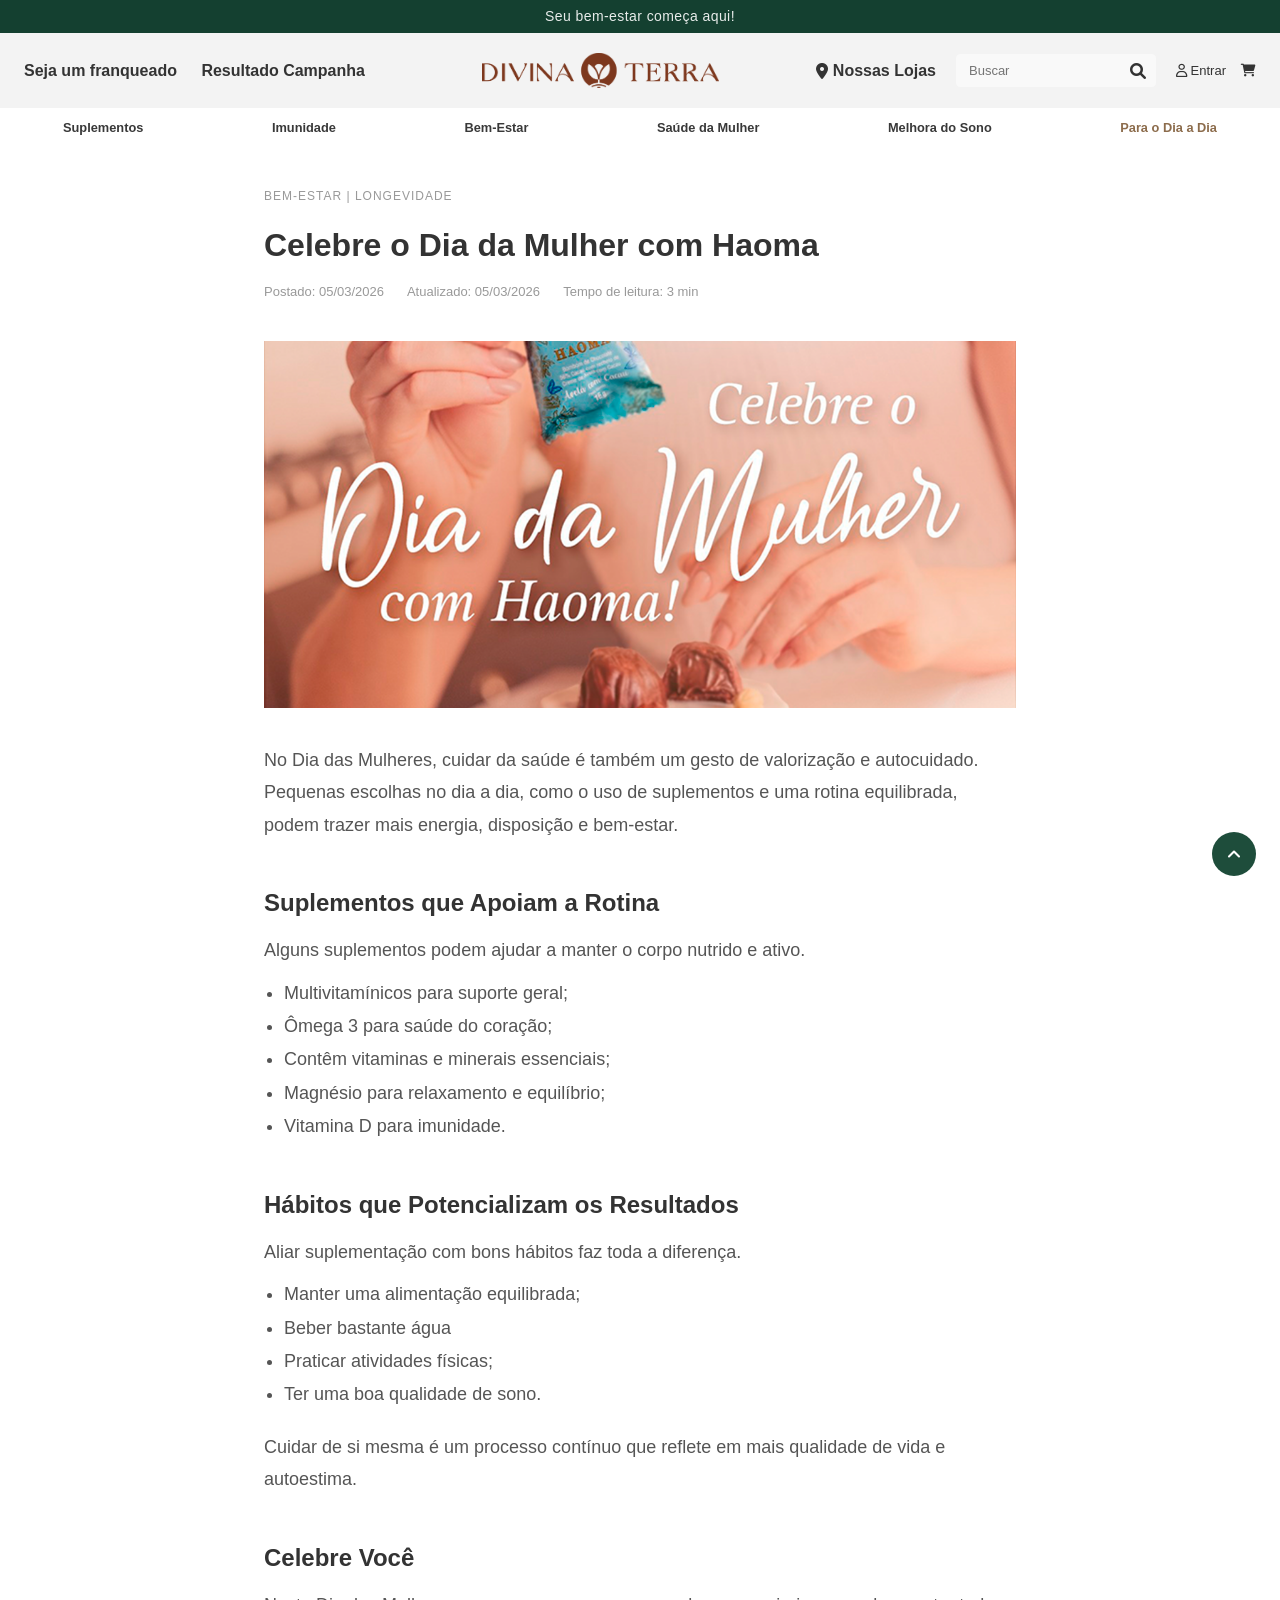
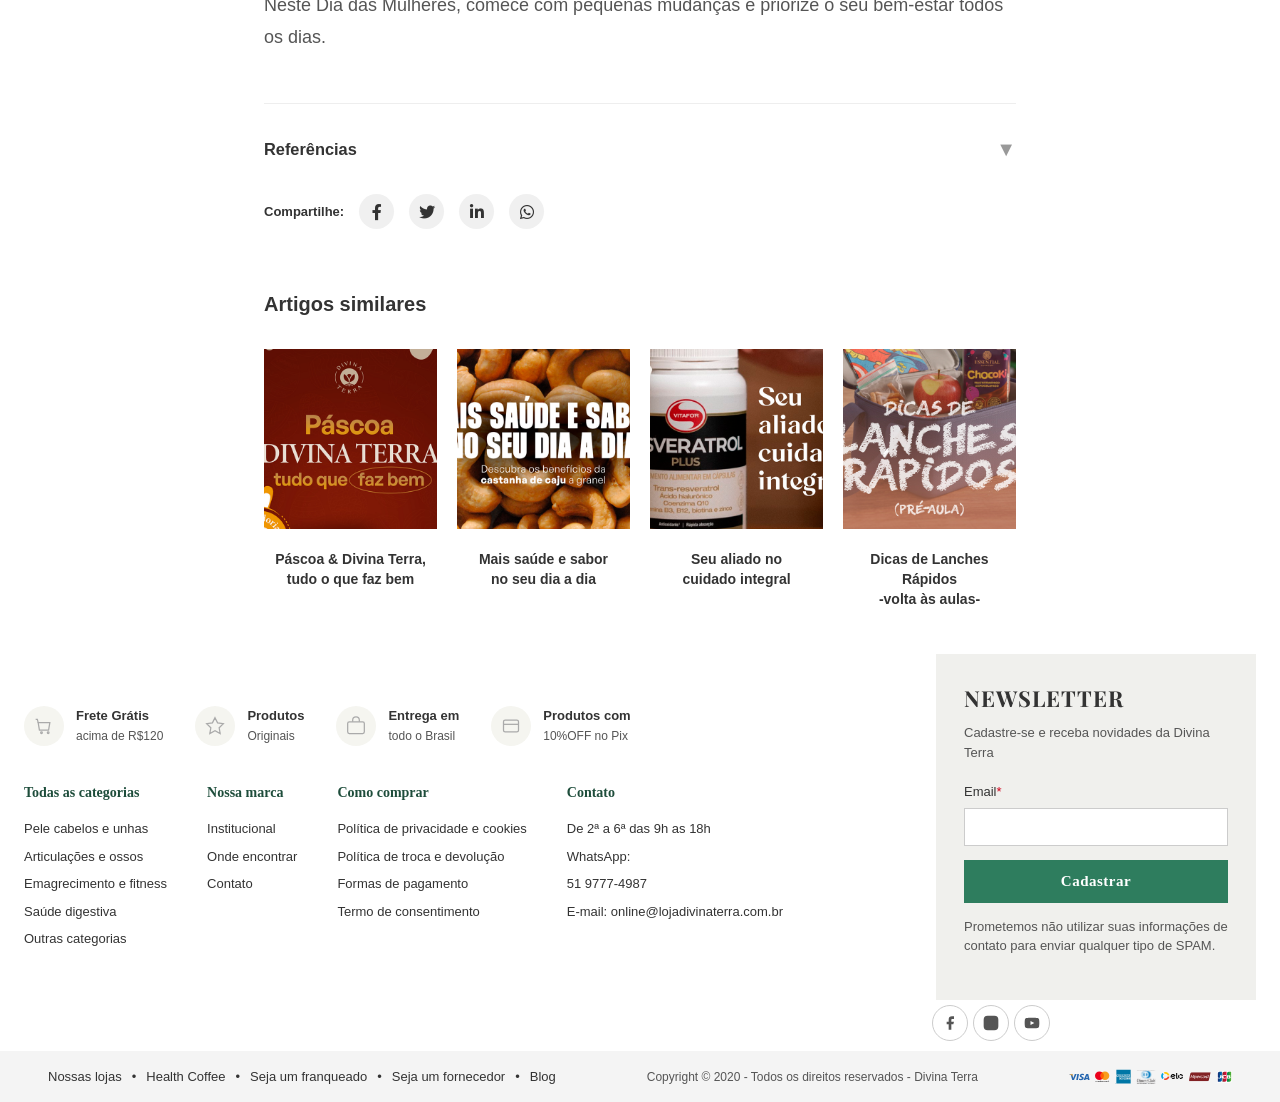
==== commit 09078be8: "Update diadamulher.html Imagens" ====
--- a/diadamulher.html
+++ b/diadamulher.html
@@ -2,7 +2,7 @@
 <html lang="pt-BR">
 
 <head>
-    <link rel="icon" href="imagens/logo_aba.png" type="image/png">
+    <link rel="icon" href="Imagens/logo_aba.png" type="image/png">
     <meta charset="UTF-8">
     <meta name="viewport" content="width=device-width, initial-scale=1.0">
     <title>Celebre o Dia da Mulher | Divina Terra</title>
--- a/styles.css
+++ b/styles.css
@@ -93,21 +93,26 @@
 
 /* 1. CABEÇALHO OFICIAL */
 .top-bar {
+    position: sticky;
+    top: 0;
+    left: 0;
+    width: 100%;
     background-color: #f3f3f3;
     padding: 20px 0px;
     font-size: 16px;
     font-weight: 700;
     color: #333;
     text-transform: none;
+    z-index: 1000;
 }
 
 .top-bar-container {
     max-width: var(--max-width);
     margin: 0 auto;
+    padding: 0 1.5rem;
     display: flex;
     justify-content: space-between;
     align-items: center;
-    padding: 0px 0px;
 }
 
 .top-left a {
@@ -200,6 +205,7 @@
     background-color: #fff; /* cor aveia */
     padding: 10px 63px;
     font-size: 16px;
+    font-size: clamp(12px, 1vw, 16px);
     font-weight: 600;
     text-transform: Brandon Grotesque;
     color: #393939;
@@ -210,6 +216,7 @@
     background-color:#FFF;
     padding: 10px 63px;
     font-size: 16px;
+    font-size: clamp(12px, 1vw, 16px);
     font-weight: 600;
     text-transform: Brandon Grotesque;
     color: #8c6c4c
@@ -222,23 +229,6 @@
   .item1:hover {
     background-color: #f4f4f4;
   }
-
-.nav-categories ul {
-    display: flex;
-    justify-content: space-between;
-}
-
-.nav-categories ul li a {
-    font-size: 16px;
-    font-weight: 600;
-    text-transform: Brandon Grotesque;
-    color: #393939;
-}
-
-.nav-categories ul li a:hover {
-    color: var(--primary-green);
-
-}
 
 /* 2. MAIN CONTENT */
 main {
